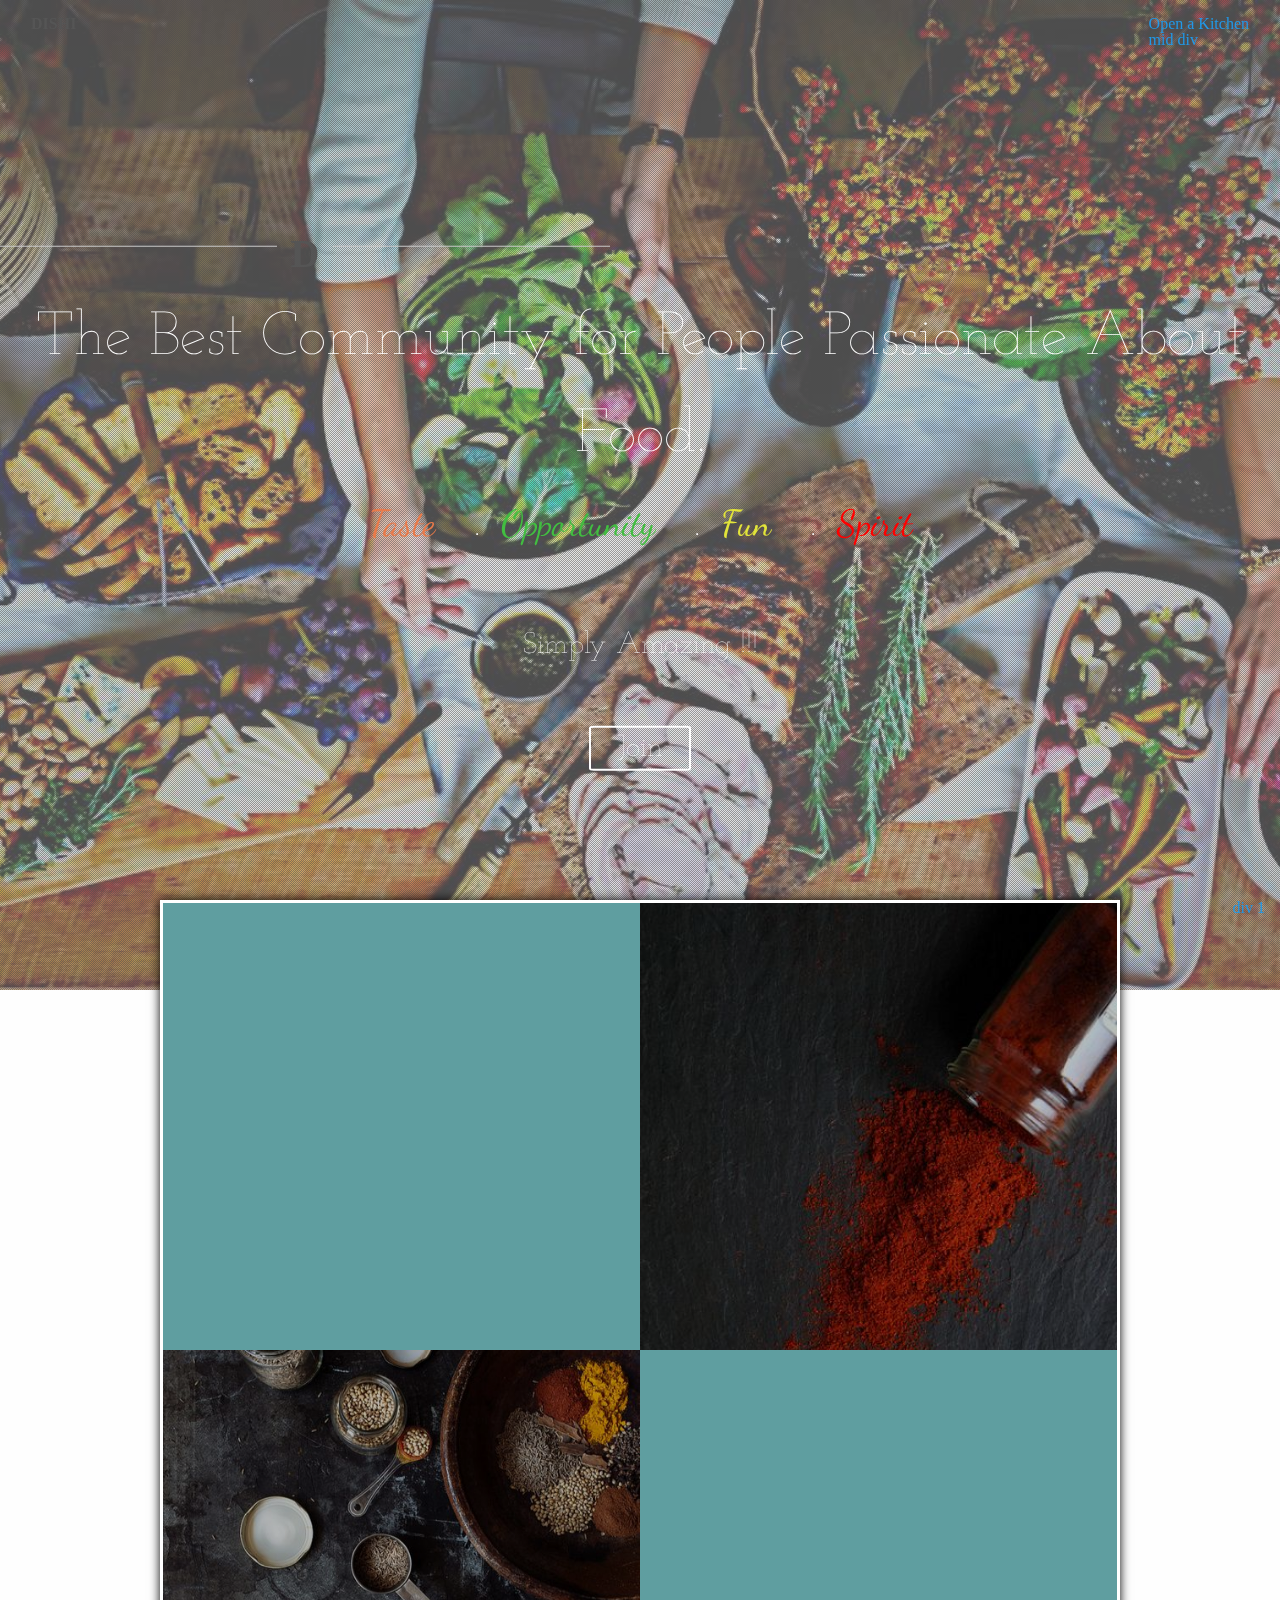
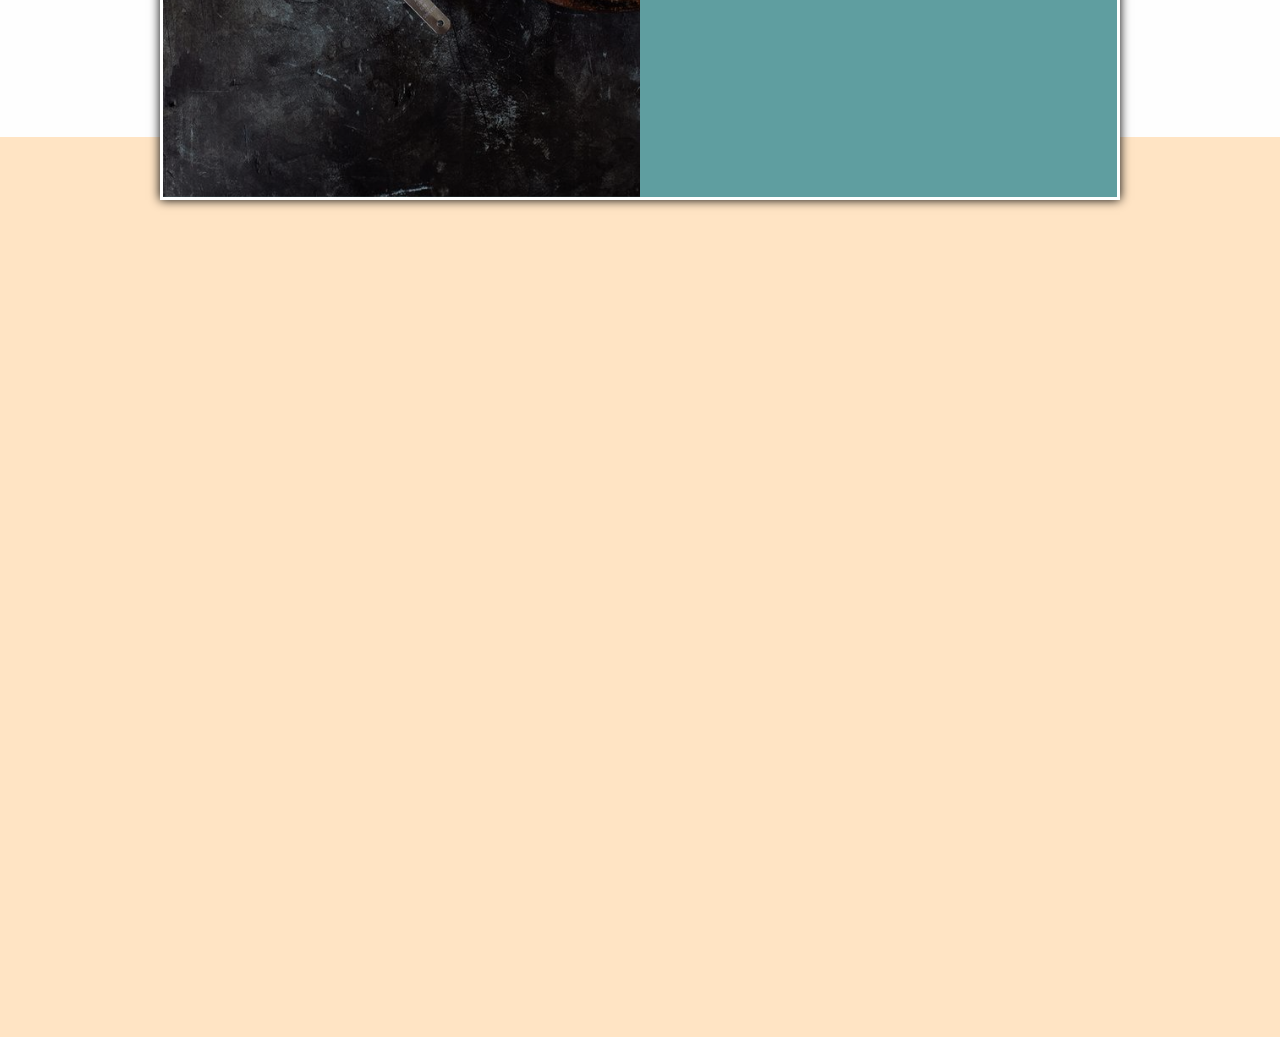
==== index.html @ 50208687 "divs sectioned properly" ====
<!doctype html>
<html lang=en>
<head>
    <meta name="viewport" content="width=device-width, initial-scale=1"/>
    <title>DISHI::Landing Page</title>

    <!-- Stylesheets -->
    <link rel="stylesheet" href="foundation/css/foundation.min.css">
    <link rel="stylesheet" href="slider/vegas.min.css">
    <link rel="stylesheet" href="css/custom_styles.css">
    <link rel="stylesheet" href="css/app-div1.css">
    <link rel="stylesheet" href="css/app-div2.css">
    <link href='https://fonts.googleapis.com/css?family=Dancing+Script' rel='stylesheet' type='text/css'>
    <link href='https://fonts.googleapis.com/css?family=Source+Sans+Pro:400,300,200italic' rel='stylesheet' type='text/css'>    <!--Scripts -->
    <link href='https://fonts.googleapis.com/css?family=Josefin+Slab:100italic' rel='stylesheet' type='text/css'>
    <script src="js/wow.js"></script>


</head>

<!------------------------------------------------------------------------>
<body>
<div id="whole">

    <!----------------------------------------------->
    <!---Div One ---->
    <section id="div1">
        <div class="expanded row column over">
        
        <header>
            <div class="bar">
                <div class="bar-left">
                    <strong>DISHI</strong>
                </div>
                <div class="bar-right">
                    <a class="open-kitchen-btn">Open a Kitchen</a>
                    <br>
                    <a class="open-kitchen-btn" href="#mid-div">mid div</a>
                </div>
            </div>    
        </header>
        <!--<div class="banner">-->
            <div class="center-c content">
                <div class="row fork">
                    <div class="small-5 column"> <hr class="fork-left" style="width: 117%;"></div>
                    <div class="small-2 column"> <!-- <img src="assets/dishi%2520icons/bell-covering-hot-dish.png"/>-->
                        
                    <h2>D</h2>
                    </div>
                    <div class="small-5 column"><hr class="fork-right" style="width: 117%;"></div>
                   
                  
                    
                </div>  
                
                
                <p>The Best Community for People Passionate About Food.</p>
               
                
                <span class="sp orange">Taste</span> <p class="fullstop">.</p><span class="sp green">Opportunity</span>
                <p class="fullstop">.</p><span class="sp yellow">Fun</span> <p class="fullstop">.</p><span class="sp red">Spirit</span><br>
                <br>
                <p class="amaze"> Simply Amazing !!!</p>
                <div class="btn">
                    <a class="join-btn" href="#">Join</a>
                </div>
            </div>
            
      <!--  </div>-->


        </div>
    </section>
    <!----------------------------------------------->
    <!---Div Two ---->
    <section id="div2">
        <!-- outside whole width row -->
        <div class="expanded row column">
            
            <div class="bar-right">
                <a class="open-kitchen-btn" href="#div1">div 1</a>
            </div>
            
            <!-- middle div -->
            <div id="mid-div" class="small-12 small-centered columns center-c">

                <!-- left row -->                                        
                <div id="left-div" class="small-6 columns">
                    <div id="div2-top-left" class="row top">
                    </div>
                    <div id="div2-bottom-left" class="row bottom">
                    </div>
                </div>

                <!-- right row -->                                        
                <div id="right-div" class="small-6 columns">
                    <div id="div2-top-right" class="row top">
                    </div>
                    <div id="div2-bottom-right" class="row bottom">
                    </div>
                </div>  
            </div>

        </div>




    </section>

<!----------------------------------------------->
    <!---Div Three ---->
    <section id="div3">
        <div class="expanded row column">
        </div>
    </section>


</div> <!--whole end--->
<!------------------------------------------------------------>
    <!--Scripts-->
    <script src="foundation/js/vendor/jquery.min.js"></script>
    <script src="foundation/js/vendor/what-input.min.js"></script>
    <script src="foundation/js/foundation.min.js"></script>
    <script src="foundation/js/app.js"></script>
    
    <!--Vegas-->
    <script src="https://code.jquery.com/jquery-2.1.4.min.js"></script>
    <script src="slider/vegas.min.js"></script>

    <script>
    $("#div1").vegas({
        overlay: true,
        transition: 'fade',
        transitionDuration: 4000,
        delay: 1000,
//        animation: 'random',
//        animationDuration: 20000,
        slides: [
            { src: "/assets/dishi-images/land-image.jpg" },
        ],
        overlay: '/slider/overlays/06.png'
    });
    </script>
    
    <!-- div 2 - left-->
    <script>
    $("#div2-bottom-left").vegas({
        overlay: true,
        transition: 'fade',
        slides: [
            { src: "/assets/dishi-images/spice2.jpg" },
        ],
        overlay: '/slider/overlays/06.png'
    });
    </script>
    
    <!-- div 2 - right-->
    <script>
    $("#div2-top-right").vegas({
        overlay: true,
        transition: 'fade',
        slides: [
            { src: "/assets/dishi-images/spice3.jpg" },
        ],
        overlay: '/slider/overlays/06.png'
    });
    </script>
    
    
    
</body>
</html>
---- slider/vegas.min.css ----
.vegas-overlay,.vegas-slide,.vegas-slide-inner,.vegas-timer,.vegas-wrapper{position:absolute;top:0;left:0;bottom:0;right:0;overflow:hidden;border:none;padding:0;margin:0}.vegas-overlay{opacity:.5;background:url(overlays/02.png) center center}.vegas-timer{top:auto;bottom:0;height:2px}.vegas-timer-progress{width:0;height:100%;background:#fff;-webkit-transition:width ease-out;transition:width ease-out}.vegas-timer-running .vegas-timer-progress{width:100%}.vegas-slide,.vegas-slide-inner{margin:0;padding:0;background:center center no-repeat;-webkit-transform:translateZ(0);transform:translateZ(0)}body .vegas-container{overflow:hidden!important;position:relative}.vegas-video{min-width:100%;min-height:100%;width:auto;height:auto}body.vegas-container{overflow:auto;position:static;z-index:-2}body.vegas-container>.vegas-overlay,body.vegas-container>.vegas-slide,body.vegas-container>.vegas-timer{position:fixed;z-index:-1}:root body.vegas-container>.vegas-overlay,:root body.vegas-container>.vegas-slide,_::full-page-media,_:future{bottom:-76px}.vegas-transition-fade,.vegas-transition-fade2{opacity:0}.vegas-transition-fade-in,.vegas-transition-fade2-in{opacity:1}.vegas-transition-fade2-out{opacity:0}.vegas-transition-blur,.vegas-transition-blur2{opacity:0;-webkit-filter:blur(32px);filter:blur(32px)}.vegas-transition-blur-in,.vegas-transition-blur2-in{opacity:1;-webkit-filter:blur(0px);filter:blur(0px)}.vegas-transition-blur2-out{opacity:0}.vegas-transition-flash,.vegas-transition-flash2{opacity:0;-webkit-filter:brightness(25);filter:brightness(25)}.vegas-transition-flash-in,.vegas-transition-flash2-in{opacity:1;-webkit-filter:brightness(1);filter:brightness(1)}.vegas-transition-flash2-out{opacity:0;-webkit-filter:brightness(25);filter:brightness(25)}.vegas-transition-negative,.vegas-transition-negative2{opacity:0;-webkit-filter:invert(100%);filter:invert(100%)}.vegas-transition-negative-in,.vegas-transition-negative2-in{opacity:1;-webkit-filter:invert(0);filter:invert(0)}.vegas-transition-negative2-out{opacity:0;-webkit-filter:invert(100%);filter:invert(100%)}.vegas-transition-burn,.vegas-transition-burn2{opacity:0;-webkit-filter:contrast(1000%) saturate(1000%);filter:contrast(1000%) saturate(1000%)}.vegas-transition-burn-in,.vegas-transition-burn2-in{opacity:1;-webkit-filter:contrast(100%) saturate(100%);filter:contrast(100%) saturate(100%)}.vegas-transition-burn2-out{opacity:0;-webkit-filter:contrast(1000%) saturate(1000%);filter:contrast(1000%) saturate(1000%)}.vegas-transition-slideLeft,.vegas-transition-slideLeft2{-webkit-transform:translateX(100%);-ms-transform:translateX(100%);transform:translateX(100%)}.vegas-transition-slideLeft-in,.vegas-transition-slideLeft2-in{-webkit-transform:translateX(0%);-ms-transform:translateX(0%);transform:translateX(0%)}.vegas-transition-slideLeft2-out,.vegas-transition-slideRight,.vegas-transition-slideRight2{-webkit-transform:translateX(-100%);-ms-transform:translateX(-100%);transform:translateX(-100%)}.vegas-transition-slideRight-in,.vegas-transition-slideRight2-in{-webkit-transform:translateX(0%);-ms-transform:translateX(0%);transform:translateX(0%)}.vegas-transition-slideRight2-out{-webkit-transform:translateX(100%);-ms-transform:translateX(100%);transform:translateX(100%)}.vegas-transition-slideUp,.vegas-transition-slideUp2{-webkit-transform:translateY(100%);-ms-transform:translateY(100%);transform:translateY(100%)}.vegas-transition-slideUp-in,.vegas-transition-slideUp2-in{-webkit-transform:translateY(0%);-ms-transform:translateY(0%);transform:translateY(0%)}.vegas-transition-slideDown,.vegas-transition-slideDown2,.vegas-transition-slideUp2-out{-webkit-transform:translateY(-100%);-ms-transform:translateY(-100%);transform:translateY(-100%)}.vegas-transition-slideDown-in,.vegas-transition-slideDown2-in{-webkit-transform:translateY(0%);-ms-transform:translateY(0%);transform:translateY(0%)}.vegas-transition-slideDown2-out{-webkit-transform:translateY(100%);-ms-transform:translateY(100%);transform:translateY(100%)}.vegas-transition-zoomIn,.vegas-transition-zoomIn2{-webkit-transform:scale(0);-ms-transform:scale(0);transform:scale(0);opacity:0}.vegas-transition-zoomIn-in,.vegas-transition-zoomIn2-in{-webkit-transform:scale(1);-ms-transform:scale(1);transform:scale(1);opacity:1}.vegas-transition-zoomIn2-out,.vegas-transition-zoomOut,.vegas-transition-zoomOut2{-webkit-transform:scale(2);-ms-transform:scale(2);transform:scale(2);opacity:0}.vegas-transition-zoomOut-in,.vegas-transition-zoomOut2-in{-webkit-transform:scale(1);-ms-transform:scale(1);transform:scale(1);opacity:1}.vegas-transition-zoomOut2-out{-webkit-transform:scale(0);-ms-transform:scale(0);transform:scale(0);opacity:0}.vegas-transition-swirlLeft,.vegas-transition-swirlLeft2{-webkit-transform:scale(2) rotate(35deg);-ms-transform:scale(2) rotate(35deg);transform:scale(2) rotate(35deg);opacity:0}.vegas-transition-swirlLeft-in,.vegas-transition-swirlLeft2-in{-webkit-transform:scale(1) rotate(0deg);-ms-transform:scale(1) rotate(0deg);transform:scale(1) rotate(0deg);opacity:1}.vegas-transition-swirlLeft2-out,.vegas-transition-swirlRight,.vegas-transition-swirlRight2{-webkit-transform:scale(2) rotate(-35deg);-ms-transform:scale(2) rotate(-35deg);transform:scale(2) rotate(-35deg);opacity:0}.vegas-transition-swirlRight-in,.vegas-transition-swirlRight2-in{-webkit-transform:scale(1) rotate(0deg);-ms-transform:scale(1) rotate(0deg);transform:scale(1) rotate(0deg);opacity:1}.vegas-transition-swirlRight2-out{-webkit-transform:scale(2) rotate(35deg);-ms-transform:scale(2) rotate(35deg);transform:scale(2) rotate(35deg);opacity:0}.vegas-animation-kenburns{-webkit-animation:kenburns ease-out;animation:kenburns ease-out}@-webkit-keyframes kenburns{0%{-webkit-transform:scale(1.5);transform:scale(1.5)}100%{-webkit-transform:scale(1);transform:scale(1)}}@keyframes kenburns{0%{-webkit-transform:scale(1.5);transform:scale(1.5)}100%{-webkit-transform:scale(1);transform:scale(1)}}.vegas-animation-kenburnsUp{-webkit-animation:kenburnsUp ease-out;animation:kenburnsUp ease-out}@-webkit-keyframes kenburnsUp{0%{-webkit-transform:scale(1.5) translate(0,10%);transform:scale(1.5) translate(0,10%)}100%{-webkit-transform:scale(1) translate(0,0);transform:scale(1) translate(0,0)}}@keyframes kenburnsUp{0%{-webkit-transform:scale(1.5) translate(0,10%);transform:scale(1.5) translate(0,10%)}100%{-webkit-transform:scale(1) translate(0,0);transform:scale(1) translate(0,0)}}.vegas-animation-kenburnsDown{-webkit-animation:kenburnsDown ease-out;animation:kenburnsDown ease-out}@-webkit-keyframes kenburnsDown{0%{-webkit-transform:scale(1.5) translate(0,-10%);transform:scale(1.5) translate(0,-10%)}100%{-webkit-transform:scale(1) translate(0,0);transform:scale(1) translate(0,0)}}@keyframes kenburnsDown{0%{-webkit-transform:scale(1.5) translate(0,-10%);transform:scale(1.5) translate(0,-10%)}100%{-webkit-transform:scale(1) translate(0,0);transform:scale(1) translate(0,0)}}.vegas-animation-kenburnsLeft{-webkit-animation:kenburnsLeft ease-out;animation:kenburnsLeft ease-out}@-webkit-keyframes kenburnsLeft{0%{-webkit-transform:scale(1.5) translate(10%,0);transform:scale(1.5) translate(10%,0)}100%{-webkit-transform:scale(1) translate(0,0);transform:scale(1) translate(0,0)}}@keyframes kenburnsLeft{0%{-webkit-transform:scale(1.5) translate(10%,0);transform:scale(1.5) translate(10%,0)}100%{-webkit-transform:scale(1) translate(0,0);transform:scale(1) translate(0,0)}}.vegas-animation-kenburnsRight{-webkit-animation:kenburnsRight ease-out;animation:kenburnsRight ease-out}@-webkit-keyframes kenburnsRight{0%{-webkit-transform:scale(1.5) translate(-10%,0);transform:scale(1.5) translate(-10%,0)}100%{-webkit-transform:scale(1) translate(0,0);transform:scale(1) translate(0,0)}}@keyframes kenburnsRight{0%{-webkit-transform:scale(1.5) translate(-10%,0);transform:scale(1.5) translate(-10%,0)}100%{-webkit-transform:scale(1) translate(0,0);transform:scale(1) translate(0,0)}}.vegas-animation-kenburnsUpLeft{-webkit-animation:kenburnsUpLeft ease-out;animation:kenburnsUpLeft ease-out}@-webkit-keyframes kenburnsUpLeft{0%{-webkit-transform:scale(1.5) translate(10%,10%);transform:scale(1.5) translate(10%,10%)}100%{-webkit-transform:scale(1) translate(0,0);transform:scale(1) translate(0,0)}}@keyframes kenburnsUpLeft{0%{-webkit-transform:scale(1.5) translate(10%,10%);transform:scale(1.5) translate(10%,10%)}100%{-webkit-transform:scale(1) translate(0,0);transform:scale(1) translate(0,0)}}.vegas-animation-kenburnsUpRight{-webkit-animation:kenburnsUpRight ease-out;animation:kenburnsUpRight ease-out}@-webkit-keyframes kenburnsUpRight{0%{-webkit-transform:scale(1.5) translate(-10%,10%);transform:scale(1.5) translate(-10%,10%)}100%{-webkit-transform:scale(1) translate(0,0);transform:scale(1) translate(0,0)}}@keyframes kenburnsUpRight{0%{-webkit-transform:scale(1.5) translate(-10%,10%);transform:scale(1.5) translate(-10%,10%)}100%{-webkit-transform:scale(1) translate(0,0);transform:scale(1) translate(0,0)}}.vegas-animation-kenburnsDownLeft{-webkit-animation:kenburnsDownLeft ease-out;animation:kenburnsDownLeft ease-out}@-webkit-keyframes kenburnsDownLeft{0%{-webkit-transform:scale(1.5) translate(10%,-10%);transform:scale(1.5) translate(10%,-10%)}100%{-webkit-transform:scale(1) translate(0,0);transform:scale(1) translate(0,0)}}@keyframes kenburnsDownLeft{0%{-webkit-transform:scale(1.5) translate(10%,-10%);transform:scale(1.5) translate(10%,-10%)}100%{-webkit-transform:scale(1) translate(0,0);transform:scale(1) translate(0,0)}}.vegas-animation-kenburnsDownRight{-webkit-animation:kenburnsDownRight ease-out;animation:kenburnsDownRight ease-out}@-webkit-keyframes kenburnsDownRight{0%{-webkit-transform:scale(1.5) translate(-10%,-10%);transform:scale(1.5) translate(-10%,-10%)}100%{-webkit-transform:scale(1) translate(0,0);transform:scale(1) translate(0,0)}}@keyframes kenburnsDownRight{0%{-webkit-transform:scale(1.5) translate(-10%,-10%);transform:scale(1.5) translate(-10%,-10%)}100%{-webkit-transform:scale(1) translate(0,0);transform:scale(1) translate(0,0)}}
---- css/custom_styles.css ----
/*=========================================================================== */
        /*---------- General Styles -------------*/
/*=========================================================================== */
html,
body,
div,
h1,
p,
a,
video {
  margin: 0;
  padding: 0;
}

html, body {
    width: 100%;
    height: 100%;
    min-width: 100%;
    min-height: 100%;
    margin: 0;
    padding: 0;
    border: 0;
    line-height: 1;
    margin: 0;

    font-family: Raleway-Regular;
/*     background: url(../img/bg.svg) #000 no-repeat center center fixed;*/
    -webkit-background-size: cover;
    color: #555;
    background-size: cover;

}

h1, h2, h3, h4, h5 {
/*    color: #636;*/
    font-family: Chardons;
    font-weight: bold;
}

a {}

.container {
    height: 100%;
}
/**--------- Aligning Divs ---------**/
.center-h {
    left: 50%;
    transform: translate(-50%, 0%);
     position: absolute;
}

.center-v {
    top: 50%;
    transform: translate(0%, -50%);
     position: absolute;
}

.center-c {
    top: 50%;
    left: 50%;
    transform: translate(-50%, -50%);
    position: absolute;
}

.center-page {
    width: 100%;
    margin: 0 auto;
}

/*----- Colors with opacity ----*/

.red-overlay {background-color:rgba(255,0,0,0.3);}
.green-overlay {background-color:rgba(0,255,0,0.3);}
.blue-overlay {background-color:rgba(0,0,255,0.3);}
.grey-overlay {background-color:rgba(192,192,192,0.6);}
.yellow-overlay {background-color:rgba(255,255,0,0.3);}
.cerise-overlay {background-color:rgba(255,0,255,0.3);}
.white-overlay {background-color:rgba(255,255,255, 0.9);}
.black-overlay {background-color: rgba(0, 0, 0, 0.9);}

/*Overlay transition */

/*
@keyframes overlay-change {
    0% {background-color:rgba(192,192,192,0.6);}
    25% {background-color:rgba(255,0,0,0.3);}
    75% {background-color:rgba(0,255,0,0.3);}
    100% {background-color:rgba(255,255,0,0.3);}

}

@-webkit-keyframes overlay-change {
    0% {-webkit-background-color:rgba(192,192,192,0.6);}
    25% {-webkit-background-color:rgba(255,0,0,0.3);}
    75% {-webkit-background-color:rgba(0,255,0,0.3);}
    100% {-webkit-background-color:rgba(255,255,0,0.3);}
}
*/

/*-----------------------------------------*/
/*Background colors*/
.orange {color: #E87A4A;}
.orange-bg {background-color: #E87A4A;}
.yellow {color: #e2e43a;}
.yellow-bg {background-color: #e2e43a;}
.pink {color: #F0414C;}
.pink-bg-bg {background-color: #F0414C;}
.purple {color: #4F4FE0;}
.purple-bg {background-color: #4F4FE0;}
.teal {color: darkturquoise;}
.teal-bg {background-color: darkturquoise;}

/*-----------------------------------------*/
/* Borders */
.round-shadow {
/*    border: 3px solid #fff;*/
    border-radius: 5px;
    box-shadow: 0 0 10px #000;
    padding: 20px 40px;
    text-align: center;
    text-decoration: none;
    text-shadow: 0 0 2px #000;
}

.box-shadow {
/*    border: 3px solid #fff;*/
    box-shadow: 0 0 10px #000;
    padding: 20px 40px;
    text-align: center;
    text-decoration: none;
    text-shadow: 0 0 2px #000;
}

.round-plain{
    border-radius: 5px;
    box-shadow: 0 0 1px #000;
    padding: 20px 20px;
    margin: 5px;
    text-decoration: none;
}

.box-plain{
    border-radius: 5px;
    box-shadow: 0 0 1px #000;
    padding: 20px 20px;
    text-decoration: none;
}

/*-----------------------------------------*/
/*Foundation Icon sizes*/

.size-12 { font-size: 12px; }
.size-14 { font-size: 14px; }
.size-16 { font-size: 16px; }
.size-18 { font-size: 18px; }
.size-21 { font-size: 21px; }
.size-24 { font-size: 24px; }
.size-36 { font-size: 36px; }
.size-48 { font-size: 48px; }
.size-60 { font-size: 60px; }
.size-72 { font-size: 72px; }

/*-----------------------------------------*/
/*Foundation media queries*/

/* Small only */
@media screen and (max-width: 39.9375em) {}

/* Medium and up */
@media screen and (min-width: 40em) {}

/* Medium only */
@media screen and (min-width: 40em) and (max-width: 63.9375em) {}

/* Large and up */
@media screen and (min-width: 64em) {}

/* Large only */
@media screen and (min-width: 64em) and (max-width: 74.9375em) {}
---- css/app-div1.css ----
/*******   General styling    ******/

section{
 
    position: relative;
}

/*******   header   *******/
header{
    height: 50px;
    
}
.bar::before, .bar::after {
    content: ' ';
    display: table;
}
.bar::after{
    clear: both;
}
.bar-left {
	float: left;
}
.bar-right {
	float: right;
}
.bar{
    padding: 1rem;
    display: block;
    height: inherit;
}
/********    First div  ******/
.green {color: #42bd41;}
.red{color: red;}

#div1 {
/*
    background:linear-gradient(
    rgba(0,0,0,0.7),rgba(0,0,0,0.6)), url(/assets/dishi-images/land-image.jpg);
*/
    background-size: cover;
    position: relative;
	height: 100vh;
}

.over {
    width: 100% !important;
    height: 100%;
    background-color:rgba(192,192,192,0.4);
}
.content {
   /* background: linear-gradient(rgba(0,0,0,0.5),rgba(0,0,0,0.5));*/
    width: 100%;
    font-size: 3.8em;
	text-align: center;
   font-family: 'Josefin Slab', serif;
    font-weight: 100;
    
}
.content>p{
    color: #fff;
}
.sp {
   font-family: 'Dancing Script', cursive;
    padding: 0 20px;
	font-size: .6em;
    font-weight: lighter;
}
.amaze{
    font-size: 30px;
}
.fork {
	width:50%; 
}
.fork-left {
	float: left;
}
.fork-right {
	float: right;
}
.fullstop{
    display: inline-block;
    font-size: 3rem;
    color: white;
}
.btn {
    font-size: .5em;
	margin-top: 5%;
}
.btn >a{
    /*#E87A4A*/
    color:#fff;
    border: 2.5px solid #fff;
    padding: .4% 2%;
    background-color: transparent;
    border-radius: 5%;
    transition: all .2s ease;
    width: 100px;
	height: 100px;
    
}
.btn>a:hover{
    border: .5px solid #fff; 
    background-color: #E87A4A;
    border-radius: 100%;
}
---- css/app-div2.css ----
/*The divs*/
#div1, #div2, #div3 {
    position: absolute;
    width: 100%;
}

#div1 {
    top: 0%;
    height: 110%;
}

#div2 {
    top: 100%;    
    height: 100vh;
}

#div3 {
    top: 193%;
    height: 100vh;
    background-color:bisque;  
}

#mid-div {
    width: 75%;
    height: 100%;
    margin: 0 auto;
    padding: 0;
    background-color: cadetblue;     
    
    border: 3px solid #fff;
    box-shadow: 0 0 10px #000;    
    text-align: center;
    z-index: 1
}
/* Small only */
@media screen and (max-width: 39.9375em) {
    #mid-div {
        width: 100%;
    }
}

/* Medium only */
@media screen and (min-width: 40em) and (max-width: 63.9375em) {
    #mid-div {
        width: 100%;
    }
}


#left-div, #right-div {
    height: 100%;
}

#div2-top-left, #div2-bottom-left, #div2-top-right, #div2-bottom-right {
    height: 50%;
}
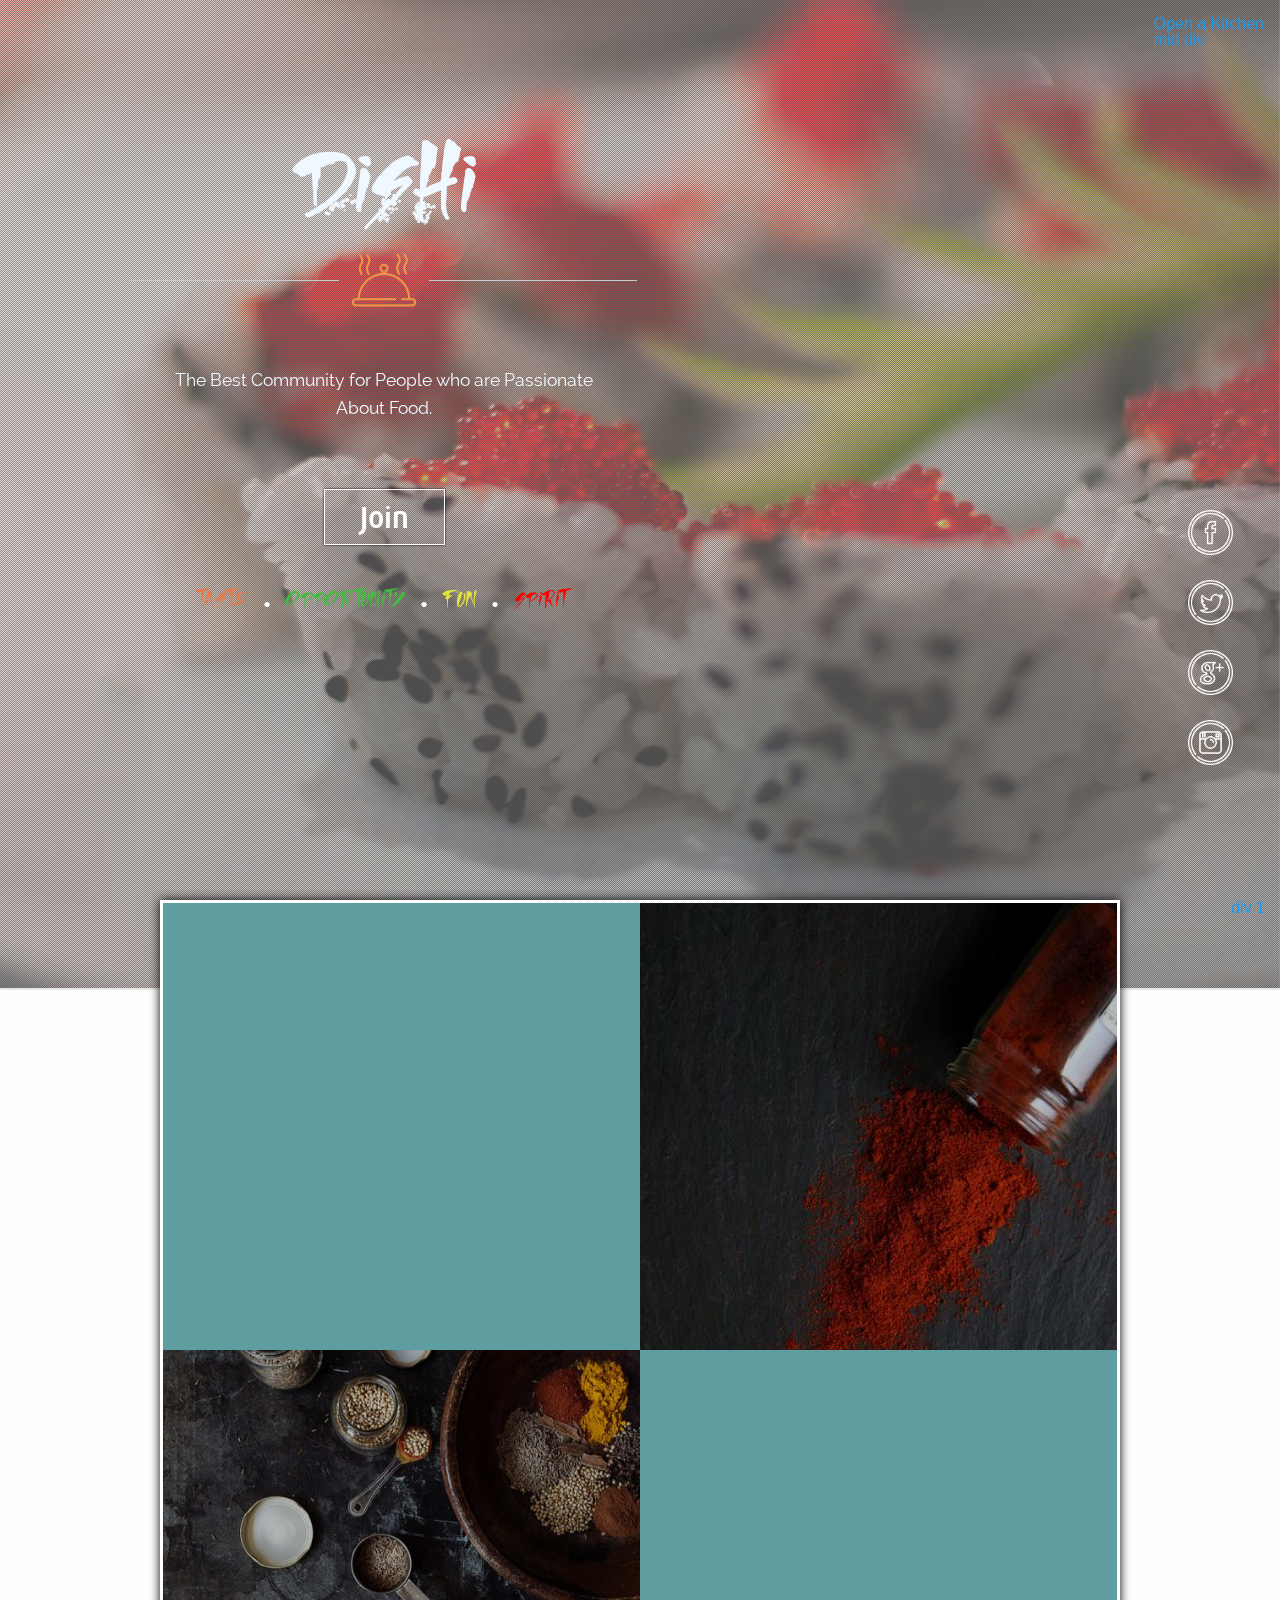
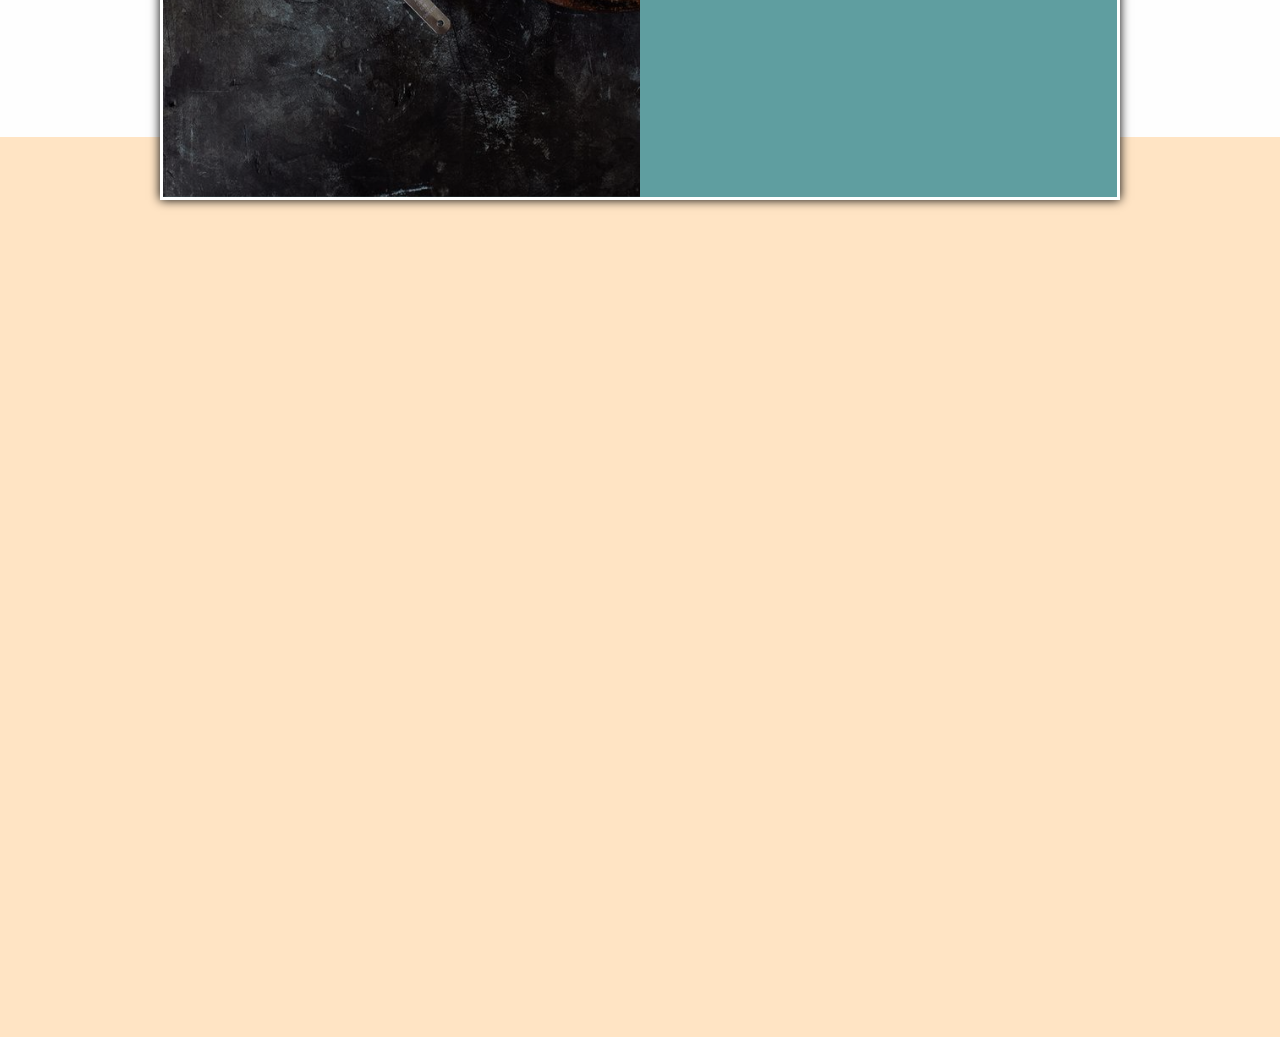
==== commit 2c7a2869: "Div one re-styled" ====
--- a/index.html
+++ b/index.html
@@ -5,11 +5,14 @@
     <title>DISHI::Landing Page</title>
 
     <!-- Stylesheets -->
+    <link rel="stylesheet" href="font/fonts.css">
     <link rel="stylesheet" href="foundation/css/foundation.min.css">
     <link rel="stylesheet" href="slider/vegas.min.css">
     <link rel="stylesheet" href="css/custom_styles.css">
     <link rel="stylesheet" href="css/app-div1.css">
     <link rel="stylesheet" href="css/app-div2.css">
+
+
     <link href='https://fonts.googleapis.com/css?family=Dancing+Script' rel='stylesheet' type='text/css'>
     <link href='https://fonts.googleapis.com/css?family=Source+Sans+Pro:400,300,200italic' rel='stylesheet' type='text/css'>    <!--Scripts -->
     <link href='https://fonts.googleapis.com/css?family=Josefin+Slab:100italic' rel='stylesheet' type='text/css'>
@@ -27,47 +30,153 @@
     <section id="div1">
         <div class="expanded row column over">
         
-        <header>
-            <div class="bar">
-                <div class="bar-left">
-                    <strong>DISHI</strong>
-                </div>
-                <div class="bar-right">
-                    <a class="open-kitchen-btn">Open a Kitchen</a>
+            <header>
+                <div class="bar">
+                    <div class="bar-left ">
+<!--                        <strong>DISHI</strong>-->
+                    </div>
+                    <div class="bar-right">
+                        <a class="open-kitchen-btn">Open a Kitchen</a>
+                        <br>
+                        <a class="open-kitchen-btn" href="#mid-div">mid div</a>
+                    </div>
+                </div>
+            </header>
+
+
+            <!--<div class="banner">-->
+
+            <!-- the content -->
+            <div id="div1-content">
+
+                <!-- content -->
+                <div id="col1" class="small-12 medium-6 large-6 columns">
+
+                    <div class="content">
+
+                        <div class="dishi-logo-text">
+                            <h2>DISHI</h2>
+                        </div>
+
+                        <div class="row fork">
+                            <div class="small-5 column fork-left">
+                                <hr>
+                            </div>
+
+                            <div class="small-2 column dishi-logo-icon">
+                                <img src="assets/dishi-icons/bell-covering-hot-dish.png"/>
+                            </div>
+
+                            <div class="small-5 column fork-right">
+                                <hr>
+                            </div>
+                        </div>
+
+                        <div class="slogan">
+                            <p>The Best Community for People who are <span>Passionate</span> About
+                            <span>Food</span>.
+                            </p>
+<!--                            <p class="amaze"> Simply Amazing !!!</p>-->
+                        </div>
+
+                        <!-- button -->
+                        <div class="btn">
+                            <a class="join-btn" href="#">Join</a>
+                        </div>
+
+                        <!-- colourful bottom -->
+                        <div class="colourful">
+                            <span class="sp orange">TASTE</span>
+                            <p class="fullstop">.</p>
+                            <span class="sp green">OPPORTUNITY</span>
+                            <p class="fullstop">.</p>
+                            <span class="sp yellow">FUN</span>
+                            <p class="fullstop">.</p>
+                            <span class="sp red">SPIRIT</span>
+                        </div>
+
+                    </div>
+
+                </div>
+
+
+                <div id="col2" class="small-12 medium-4 large-5 columns"></div>
+
+                <!---- social media icons --->
+                <div id="col3" class="small-12 medium-2 large-1 columns">
+                    
+                    <div class="social-icons">
+                        <!-- FB icon-->
+                        <a href="#">
+                            <div>
+                                <img src="assets/dishi-icons/fb-64.png">
+                            </div>
+                        </a>
+
+                        <!-- twitter icon-->
+                        <a href="#">
+                            <div>
+                                <img src="assets/dishi-icons/twitter-64.png">
+                            </div>
+                        </a>
+
+                        <!-- g+ icon-->
+                        <a href="#">
+                            <div>
+                                <img src="assets/dishi-icons/g-plus-64.png">
+                           </div>
+                        </a>
+
+                        <!-- instagram icon-->
+                        <a href="#">
+                            <div>
+                                <img src="assets/dishi-icons/instagram-64.png">
+                            </div>
+                        </a>
+
+                    </div> <!--social-icons end-->
+                </div> <!--col 3 end-->
+
+                
+
+                
+
+<!--
+                <div class="center-c content">
+                    <div class="row fork">
+                        <div class="small-5 column"> <hr class="fork-left" style="width: 117%;"></div>
+                        <div class="small-2 column">  <img src="assets/dishi%2520icons/bell-covering-hot-dish.png"/>
+
+                        <h2>D</h2>
+                        </div>
+                        <div class="small-5 column"><hr class="fork-right" style="width: 117%;"></div>
+
+
+
+                    </div>
+
+
+                    <p>The Best Community for People Passionate About Food.</p>
+
+
+                    <span class="sp orange">Taste</span>
+                    <p class="fullstop">.</p>
+                    <span class="sp green">Opportunity</span>
+                    <p class="fullstop">.</p>
+                    <span class="sp yellow">Fun</span>
+                    <p class="fullstop">.</p>
+                    <span class="sp red">Spirit</span>
                     <br>
-                    <a class="open-kitchen-btn" href="#mid-div">mid div</a>
-                </div>
-            </div>    
-        </header>
-        <!--<div class="banner">-->
-            <div class="center-c content">
-                <div class="row fork">
-                    <div class="small-5 column"> <hr class="fork-left" style="width: 117%;"></div>
-                    <div class="small-2 column"> <!-- <img src="assets/dishi%2520icons/bell-covering-hot-dish.png"/>-->
-                        
-                    <h2>D</h2>
-                    </div>
-                    <div class="small-5 column"><hr class="fork-right" style="width: 117%;"></div>
-                   
-                  
-                    
-                </div>  
-                
-                
-                <p>The Best Community for People Passionate About Food.</p>
-               
-                
-                <span class="sp orange">Taste</span> <p class="fullstop">.</p><span class="sp green">Opportunity</span>
-                <p class="fullstop">.</p><span class="sp yellow">Fun</span> <p class="fullstop">.</p><span class="sp red">Spirit</span><br>
-                <br>
-                <p class="amaze"> Simply Amazing !!!</p>
-                <div class="btn">
-                    <a class="join-btn" href="#">Join</a>
-                </div>
-            </div>
+                    <br>
+                    <p class="amaze"> Simply Amazing !!!</p>
+                    <div class="btn">
+                        <a class="join-btn" href="#">Join</a>
+                    </div>
+                </div>
+-->
             
       <!--  </div>-->
-
+            </div>
 
         </div>
     </section>
@@ -133,11 +242,16 @@
         overlay: true,
         transition: 'fade',
         transitionDuration: 4000,
-        delay: 1000,
+        delay: 5000,
 //        animation: 'random',
 //        animationDuration: 20000,
         slides: [
-            { src: "/assets/dishi-images/land-image.jpg" },
+            { src: "/assets/dishi-images/land-banner13.jpg" },
+            { src: "/assets/dishi-images/land-banner15.jpg" },
+            { src: "/assets/dishi-images/land-banner4.jpg" },
+            { src: "/assets/dishi-images/land-banner14.jpg" },
+            { src: "/assets/dishi-images/land-banner10.jpg" },
+            { src: "/assets/dishi-images/land-banner6.jpg" },
         ],
         overlay: '/slider/overlays/06.png'
     });
--- a/font/fonts.css
+++ b/font/fonts.css
@@ -0,0 +1,76 @@
+
+/*----------------------------------------------------------------*/
+/*-----STYLED-----*/
+@font-face {
+    font-family: SlimJoe;
+    src: url(../font/SlimJoe.otf);
+}
+
+@font-face {
+    font-family: Chardons;
+    src: url(../font/Chardons/Chardons.ttf);
+}
+
+
+@font-face {
+    font-family: Mosk;
+    src: url(../font/Mosk/MoskNormal400.ttf);
+}
+
+@font-face {
+    font-family: DirectDuGauche;
+    src: url(../font/DirectDuGauche/Direct-du-Gauche.ttf);
+}
+
+@font-face {
+    font-family: DitaSweet;
+    src: url(../font/DitaSweet/Dita-Sweet.ttf);
+}
+
+
+/*----------------------------------------------------------------*/
+/*-----Normal-----*/
+
+/*Raleway*/
+@font-face {
+    font-family: Raleway-Regular;
+    src: url(../font/raleway/Raleway-Regular.otf);
+}
+
+@font-face {
+    font-family: Raleway-SemiBold;
+    src: url(../font/raleway/Raleway-SemiBold.otf);
+}
+
+@font-face {
+    font-family: Raleway-SemiBold-Italic;
+    src: url(../font/raleway/Raleway-SemiBold-Italic.otf);
+}
+
+
+@font-face {
+    font-family: Raleway-Bold;
+    src: url(../font/raleway/Raleway-Bold.otf);
+}
+
+@font-face {
+    font-family: Raleway-Regular-Italic;
+    src: url(../font/raleway/Raleway-Regular-Italic.otf);
+}
+
+
+/*DAX*/
+@font-face {
+    font-family: DaxBold;
+    src: url(../font/Dax/DaxBold.ttf);
+}
+
+@font-face {
+    font-family: DaxMedium;
+    src: url(../font/Dax/DaxMedium.ttf);
+}
+
+@font-face {
+    font-family: DaxRegular;
+    src: url(../font/Dax/DaxRegular.ttf);
+}
--- a/css/custom_styles.css
+++ b/css/custom_styles.css
@@ -24,7 +24,6 @@
     line-height: 1;
     margin: 0;
 
-    font-family: Raleway-Regular;
 /*     background: url(../img/bg.svg) #000 no-repeat center center fixed;*/
     -webkit-background-size: cover;
     color: #555;
--- a/css/app-div1.css
+++ b/css/app-div1.css
@@ -1,7 +1,6 @@
 /*******   General styling    ******/
 
 section{
- 
     position: relative;
 }
 
@@ -39,34 +38,39 @@
 */
     background-size: cover;
     position: relative;
-	height: 100vh;
+/*	height: 100vh;*/
+    height: 110%;
+    margin: 0 auto;
+    padding: 0;
 }
 
 .over {
     width: 100% !important;
     height: 100%;
     background-color:rgba(192,192,192,0.4);
+    margin: 0 auto;
+    padding: 0;
 }
 .content {
    /* background: linear-gradient(rgba(0,0,0,0.5),rgba(0,0,0,0.5));*/
-    width: 100%;
-    font-size: 3.8em;
+/*    width: 100%;*/
+    font-size: 3.8rem;
 	text-align: center;
-   font-family: 'Josefin Slab', serif;
-    font-weight: 100;
+/*   font-family: 'Josefin Slab', serif;*/
+/*    font-weight: 100;*/
     
 }
 .content>p{
     color: #fff;
 }
 .sp {
-   font-family: 'Dancing Script', cursive;
+/*   font-family: 'Dancing Script', cursive;*/
     padding: 0 20px;
-	font-size: .6em;
+	font-size: .8rem;
     font-weight: lighter;
 }
 .amaze{
-    font-size: 30px;
+/*    font-size: 30px;*/
 }
 .fork {
 	width:50%; 
@@ -103,3 +107,155 @@
     background-color: #E87A4A;
     border-radius: 100%;
 }
+
+/*-----------------------------------------------------------------*/
+/*Wanjugu's version*/
+
+/*---------------------------*/
+/*Logo*/
+
+.dishi-logo {
+
+}
+
+
+
+/*---------------------------*/
+#div1-content {
+    height: calc(110% - 50px);
+    width: 100% !important;
+    margin: 0 auto;
+
+    font-family: Mosk;
+}
+
+#col1, #col2, #col3 {
+    height: 100%;
+}
+
+/*---------------------------*/
+/*#col1*/
+.content {
+    height: 550px;
+    width: 600px;
+    color: aliceblue;
+
+/*    border: 1px solid #fff;*/
+/*    box-shadow: 0 0 2px #000;*/
+    padding: 20px 40px;
+    text-align: center;
+    text-decoration: none;
+
+    /* centering */
+    top: 40%;
+    left: 30%;
+    transform: translate(-50%, -50%);
+    position: absolute;
+}
+
+/*The logo*/
+
+.dishi-logo-text h2 {
+    font-family: DirectDuGauche;
+    font-size: 4rem;
+    margin: 0 auto;
+}
+
+.fork {
+    width: 100%;
+    display: inline-flex;
+    align-items:center;
+    margin: 0 auto;
+    padding: 0;
+}
+
+.fork div {
+    margin: 0 auto;
+    padding: 0;
+}
+
+.fork-left, .fork-right {
+    text-align: center;
+    width: 40%;
+}
+
+.dishi-logo-icon {
+    width: auto;
+    height: 70px;
+}
+
+.slogan {
+    margin: 50px 50px 80px 50px;
+
+    font-size: 1.1rem;
+    font-family: Raleway-Regular;
+}
+
+.slogan span {
+/*
+    font-family: DitaSweet;
+    font-family: Raleway-Regular-Italic;
+*/
+}
+
+.btn {
+
+}
+.btn >a{
+    /*#E87A4A*/
+    color:#fff;
+    transition: all .2s ease;
+    border: 1px solid #fff;
+    border-radius: 0;
+    background-color: transparent;
+    box-shadow: 0 0 2px #000;
+    padding: 10px 35px;
+    text-align: center;
+    text-decoration: none;
+    margin-bottom: 30px;
+
+    font-family: DaxMedium;
+}
+
+.colourful {
+    margin-top:20px;
+    width: 100%;
+
+}
+.sp {
+    margin: 0 auto;
+    padding: 0;
+    width: auto;
+    font-size: 1rem;
+/*    font-family:Chardons; */
+    font-family: DirectDuGauche;
+
+
+}
+
+
+/*---------------------------*/
+/*#col2*/
+
+
+/*---------------------------*/
+/*#col3*/
+/*Social icons*/
+
+
+
+.social-icons {
+    height: auto;
+    position: absolute;
+    bottom: 200px;
+}
+
+.social-icons div {
+    height: 70px;
+}
+
+
+.social-icons div img {
+    width: 45px;
+}
+
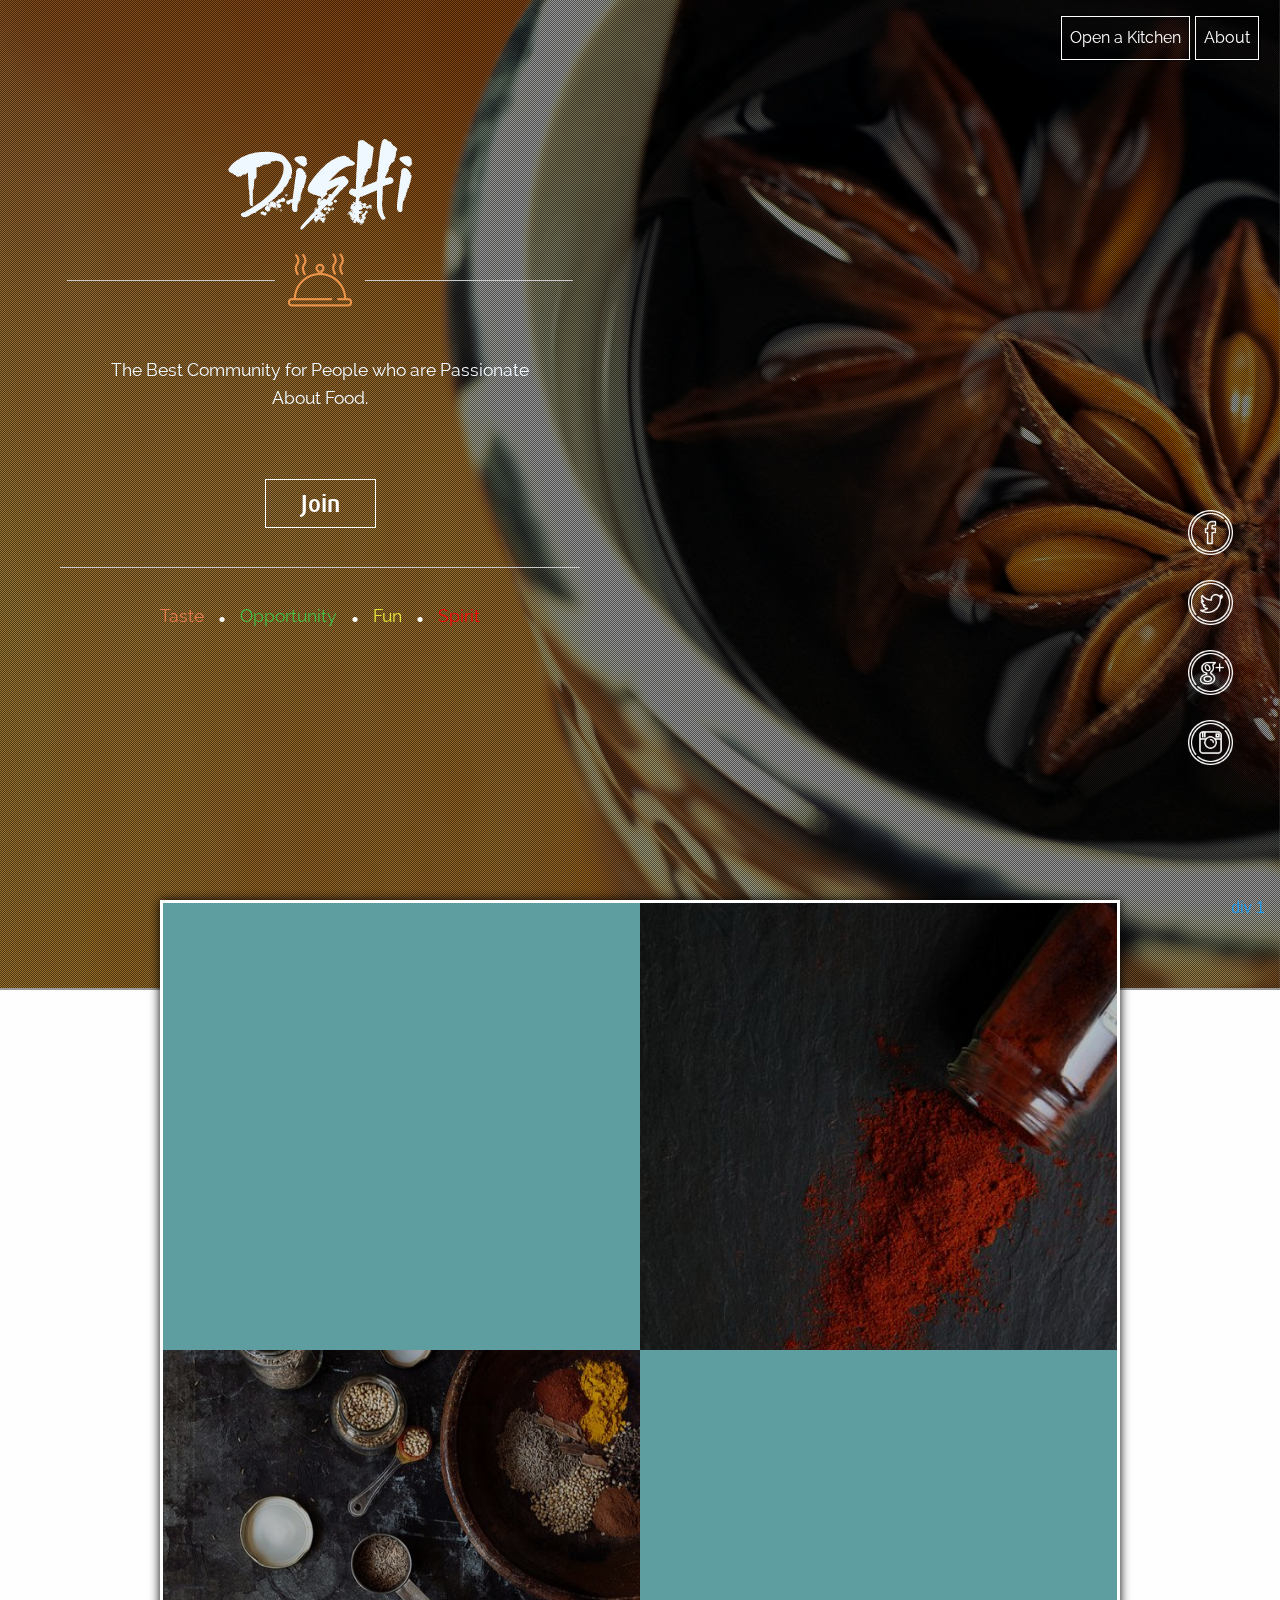
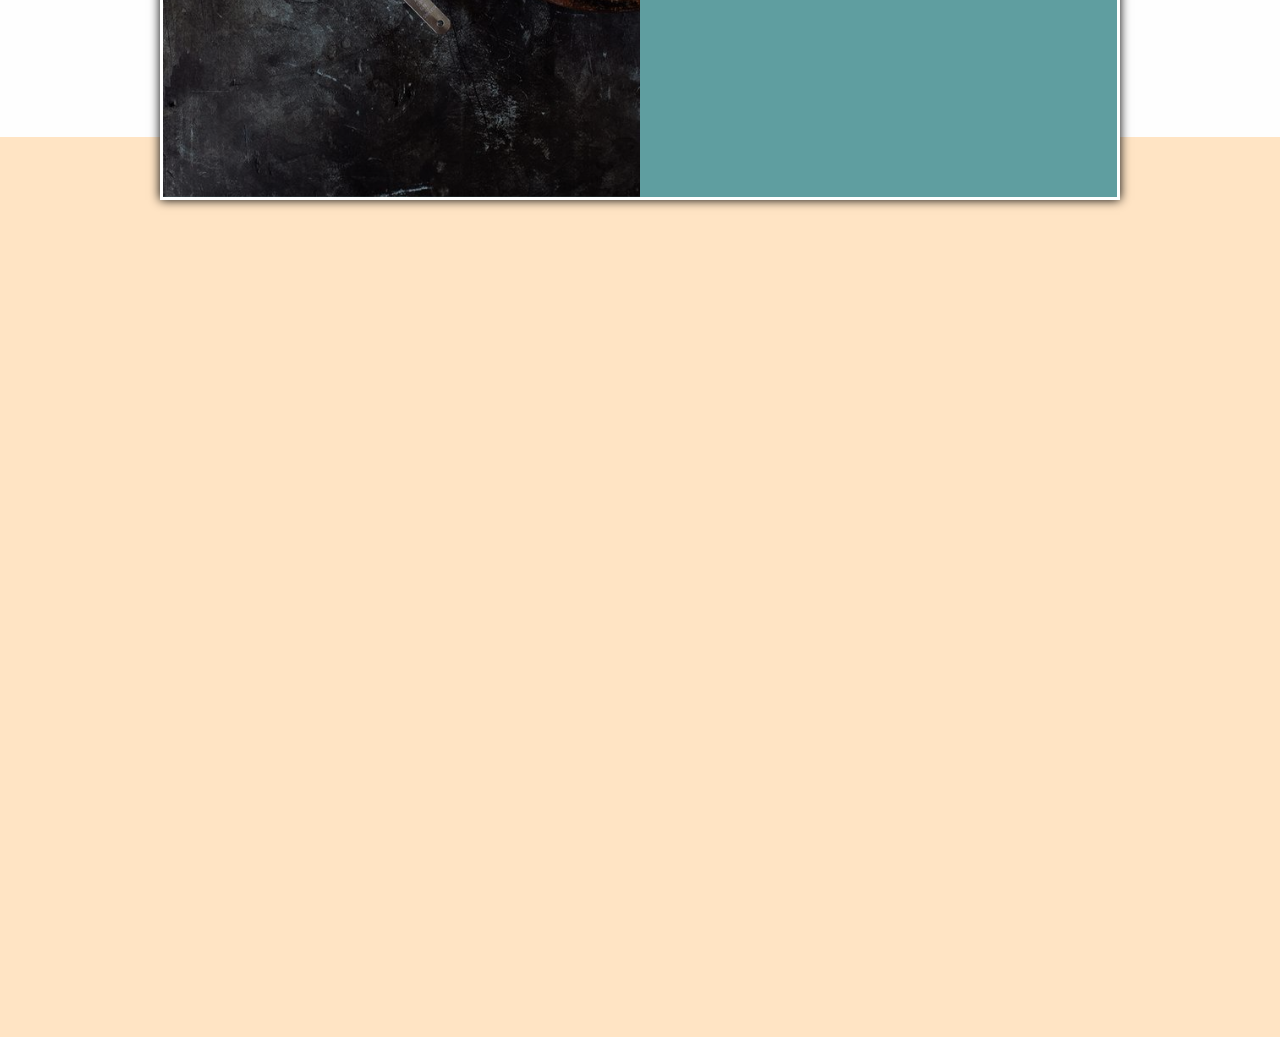
==== commit e9c8e4d9: "div 1 redesign complete" ====
--- a/index.html
+++ b/index.html
@@ -36,9 +36,13 @@
 <!--                        <strong>DISHI</strong>-->
                     </div>
                     <div class="bar-right">
-                        <a class="open-kitchen-btn">Open a Kitchen</a>
-                        <br>
-                        <a class="open-kitchen-btn" href="#mid-div">mid div</a>
+                        <a class="open-kitchen-btn">
+                            <div>Open a Kitchen</div>
+                        </a>
+
+                        <a class="about-btn" href="#mid-div">
+                            <div>About</div>
+                        </a>
                     </div>
                 </div>
             </header>
@@ -84,15 +88,18 @@
                             <a class="join-btn" href="#">Join</a>
                         </div>
 
+                        <div> <hr> </div>
+
+
                         <!-- colourful bottom -->
                         <div class="colourful">
-                            <span class="sp orange">TASTE</span>
+                            <span class="sp orange">Taste</span>
                             <p class="fullstop">.</p>
-                            <span class="sp green">OPPORTUNITY</span>
+                            <span class="sp green">Opportunity</span>
                             <p class="fullstop">.</p>
-                            <span class="sp yellow">FUN</span>
+                            <span class="sp yellow">Fun</span>
                             <p class="fullstop">.</p>
-                            <span class="sp red">SPIRIT</span>
+                            <span class="sp red">Spirit</span>
                         </div>
 
                     </div>
@@ -246,12 +253,15 @@
 //        animation: 'random',
 //        animationDuration: 20000,
         slides: [
+            { src: "/assets/dishi-images/land-banner15.jpg" },
             { src: "/assets/dishi-images/land-banner13.jpg" },
-            { src: "/assets/dishi-images/land-banner15.jpg" },
+            { src: "/assets/dishi-images/land-banner9.jpg" },
+            { src: "/assets/dishi-images/land-banner16.jpg" },
             { src: "/assets/dishi-images/land-banner4.jpg" },
-            { src: "/assets/dishi-images/land-banner14.jpg" },
+            { src: "/assets/dishi-images/land-banner2.jpg" },
+            { src: "/assets/dishi-images/land-banner17.jpg" },
+            { src: "/assets/dishi-images/land-banner12.jpg" },
             { src: "/assets/dishi-images/land-banner10.jpg" },
-            { src: "/assets/dishi-images/land-banner6.jpg" },
         ],
         overlay: '/slider/overlays/06.png'
     });
--- a/css/app-div1.css
+++ b/css/app-div1.css
@@ -7,8 +7,10 @@
 /*******   header   *******/
 header{
     height: 50px;
-    
-}
+    width: 100%;
+    z-index: 10000;
+}
+
 .bar::before, .bar::after {
     content: ' ';
     display: table;
@@ -47,7 +49,7 @@
 .over {
     width: 100% !important;
     height: 100%;
-    background-color:rgba(192,192,192,0.4);
+    background-color: rgba(0, 0, 0, 0.4);
     margin: 0 auto;
     padding: 0;
 }
@@ -86,10 +88,7 @@
     font-size: 3rem;
     color: white;
 }
-.btn {
-    font-size: .5em;
-	margin-top: 5%;
-}
+
 .btn >a{
     /*#E87A4A*/
     color:#fff;
@@ -102,22 +101,47 @@
 	height: 100px;
     
 }
-.btn>a:hover{
-    border: .5px solid #fff; 
-    background-color: #E87A4A;
-    border-radius: 100%;
-}
 
 /*-----------------------------------------------------------------*/
 /*Wanjugu's version*/
 
 /*---------------------------*/
-/*Logo*/
-
-.dishi-logo {
-
-}
-
+/*Header*/
+
+header {
+    position: fixed;
+    top: 0;
+}
+
+.bar-right {
+    width: auto;
+    height: 40px;
+    display: flex;
+    align-items: baseline;
+}
+
+.bar-right div {
+    height: 100%;
+    padding: 13px 8px;
+    margin-right: 5px;
+    font-family: Raleway-Regular;
+
+    color: #fff;
+    border: 1px solid #fff;
+    box-shadow: 0 0 2px #000;
+}
+
+.bar-right div:hover {
+    color: #fff;
+    border: 1px solid coral;
+    box-shadow: 0 0 .5px #000;
+    transition: all .2s ease;
+}
+
+.bar-right div:selected {
+    color: coral;
+    border: 1px solid coral;
+}
 
 
 /*---------------------------*/
@@ -148,7 +172,7 @@
 
     /* centering */
     top: 40%;
-    left: 30%;
+    left: 25%;
     transform: translate(-50%, -50%);
     position: absolute;
 }
@@ -185,7 +209,7 @@
 }
 
 .slogan {
-    margin: 50px 50px 80px 50px;
+    margin: 40px 50px 50px 50px;
 
     font-size: 1.1rem;
     font-family: Raleway-Regular;
@@ -199,6 +223,8 @@
 }
 
 .btn {
+    height: 70px;
+    margin-bottom: 35px;
 
 }
 .btn >a{
@@ -208,28 +234,37 @@
     border: 1px solid #fff;
     border-radius: 0;
     background-color: transparent;
-    box-shadow: 0 0 2px #000;
     padding: 10px 35px;
     text-align: center;
     text-decoration: none;
-    margin-bottom: 30px;
 
     font-family: DaxMedium;
+    font-size: 1.5rem;
+}
+
+.btn>a:hover{
+    border: 1px solid coral;
+    box-shadow: 0;
 }
 
 .colourful {
-    margin-top:20px;
     width: 100%;
+    height: 40px;
+    margin-top: -20px;
+}
+
+.colourful p {
+    height: 100%;
 
 }
 .sp {
     margin: 0 auto;
     padding: 0;
     width: auto;
-    font-size: 1rem;
+    font-size: 1.1rem;
 /*    font-family:Chardons; */
     font-family: DirectDuGauche;
-
+    font-family: Raleway-Regular;
 
 }
 
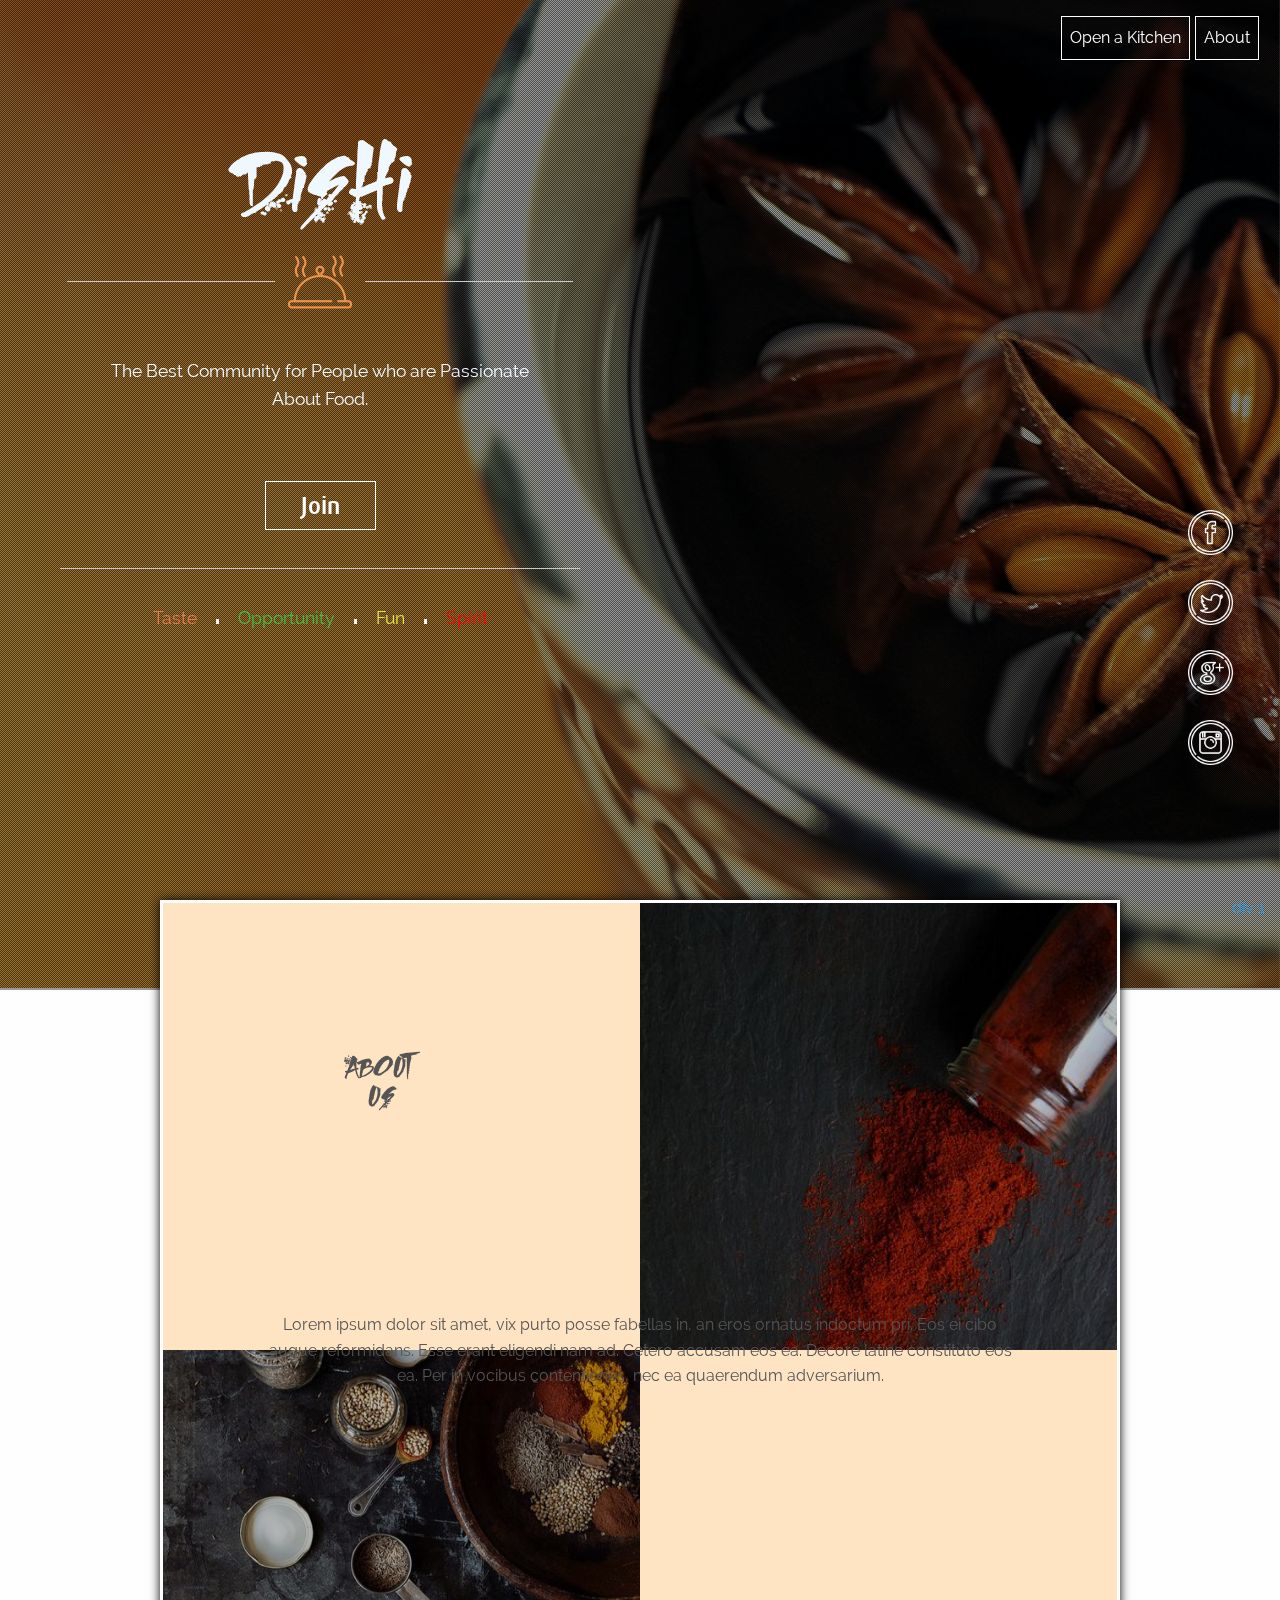
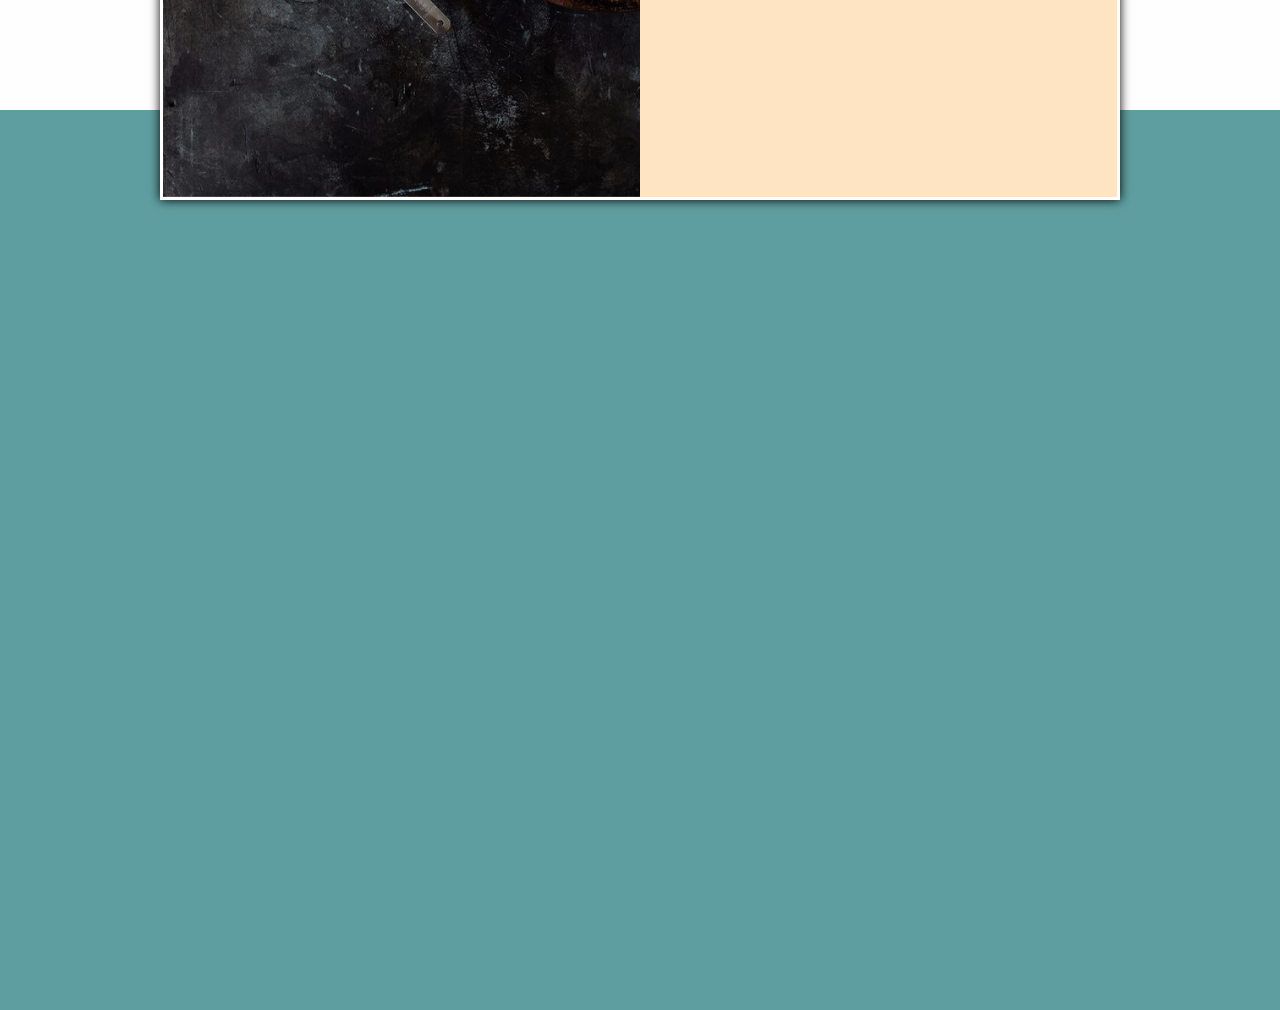
==== commit 7fa15c55: "div2 - slight changes" ====
--- a/index.html
+++ b/index.html
@@ -202,17 +202,22 @@
 
                 <!-- left row -->                                        
                 <div id="left-div" class="small-6 columns">
-                    <div id="div2-top-left" class="row top">
-                    </div>
-                    <div id="div2-bottom-left" class="row bottom">
+                    <div id="div2-top-left">
+                        <h5> ABOUT US</h5>
+                    </div>
+                    <div id="div2-bottom-left">
                     </div>
                 </div>
 
                 <!-- right row -->                                        
                 <div id="right-div" class="small-6 columns">
-                    <div id="div2-top-right" class="row top">
-                    </div>
-                    <div id="div2-bottom-right" class="row bottom">
+                    <div id="div2-top-right" class="row column">
+                    </div>
+
+                    <div id="div2-bottom-right" class="row column">
+                        <p class="center-c">
+                        Lorem ipsum dolor sit amet, vix purto posse fabellas in, an eros ornatus indoctum pri. Eos ei cibo augue reformidans. Esse erant eligendi nam ad. Cetero accusam eos ea. Decore latine constituto eos ea. Per in vocibus contentiones, nec ea quaerendum adversarium.
+                        </p>
                     </div>
                 </div>  
             </div>
--- a/css/custom_styles.css
+++ b/css/custom_styles.css
@@ -24,6 +24,8 @@
     line-height: 1;
     margin: 0;
 
+    font-family: Raleway-Regular;
+
 /*     background: url(../img/bg.svg) #000 no-repeat center center fixed;*/
     -webkit-background-size: cover;
     color: #555;
@@ -33,7 +35,8 @@
 
 h1, h2, h3, h4, h5 {
 /*    color: #636;*/
-    font-family: Chardons;
+/*    font-family: Chardons;*/
+    font-family: DirectDuGauche;
     font-weight: bold;
 }
 
--- a/css/app-div1.css
+++ b/css/app-div1.css
@@ -109,8 +109,11 @@
 /*Header*/
 
 header {
+    height: 70px;
+/*
     position: fixed;
     top: 0;
+*/
 }
 
 .bar-right {
@@ -146,11 +149,9 @@
 
 /*---------------------------*/
 #div1-content {
-    height: calc(110% - 50px);
+    height: calc(100% - 70px);
     width: 100% !important;
     margin: 0 auto;
-
-    font-family: Mosk;
 }
 
 #col1, #col2, #col3 {
--- a/css/app-div2.css
+++ b/css/app-div2.css
@@ -9,29 +9,36 @@
     height: 110%;
 }
 
+#div3 {
+    top: 190%;
+    height: 100vh;
+    background-color: cadetblue;
+}
+
 #div2 {
     top: 100%;    
     height: 100vh;
 }
 
-#div3 {
-    top: 193%;
-    height: 100vh;
-    background-color:bisque;  
+#div2 .expanded {
+    height: 100%;
 }
+
+
 
 #mid-div {
     width: 75%;
     height: 100%;
     margin: 0 auto;
     padding: 0;
-    background-color: cadetblue;     
+    background-color:bisque;
     
     border: 3px solid #fff;
     box-shadow: 0 0 10px #000;    
     text-align: center;
     z-index: 1
 }
+
 /* Small only */
 @media screen and (max-width: 39.9375em) {
     #mid-div {
@@ -49,9 +56,29 @@
 
 #left-div, #right-div {
     height: 100%;
+    padding: 0;
+
 }
 
 #div2-top-left, #div2-bottom-left, #div2-top-right, #div2-bottom-right {
     height: 50%;
+    text-align: center;
+    color: #555;
 }
 
+#div2-top-left h5 {
+    width: 100px;
+    top: 20%;
+    left: 23%;
+    transform: translate(-50%, -50%);
+    position: absolute;
+
+
+    font-size: 1.3rem;
+
+}
+
+#div2-bottom-right p{
+    width: 80%;
+
+}
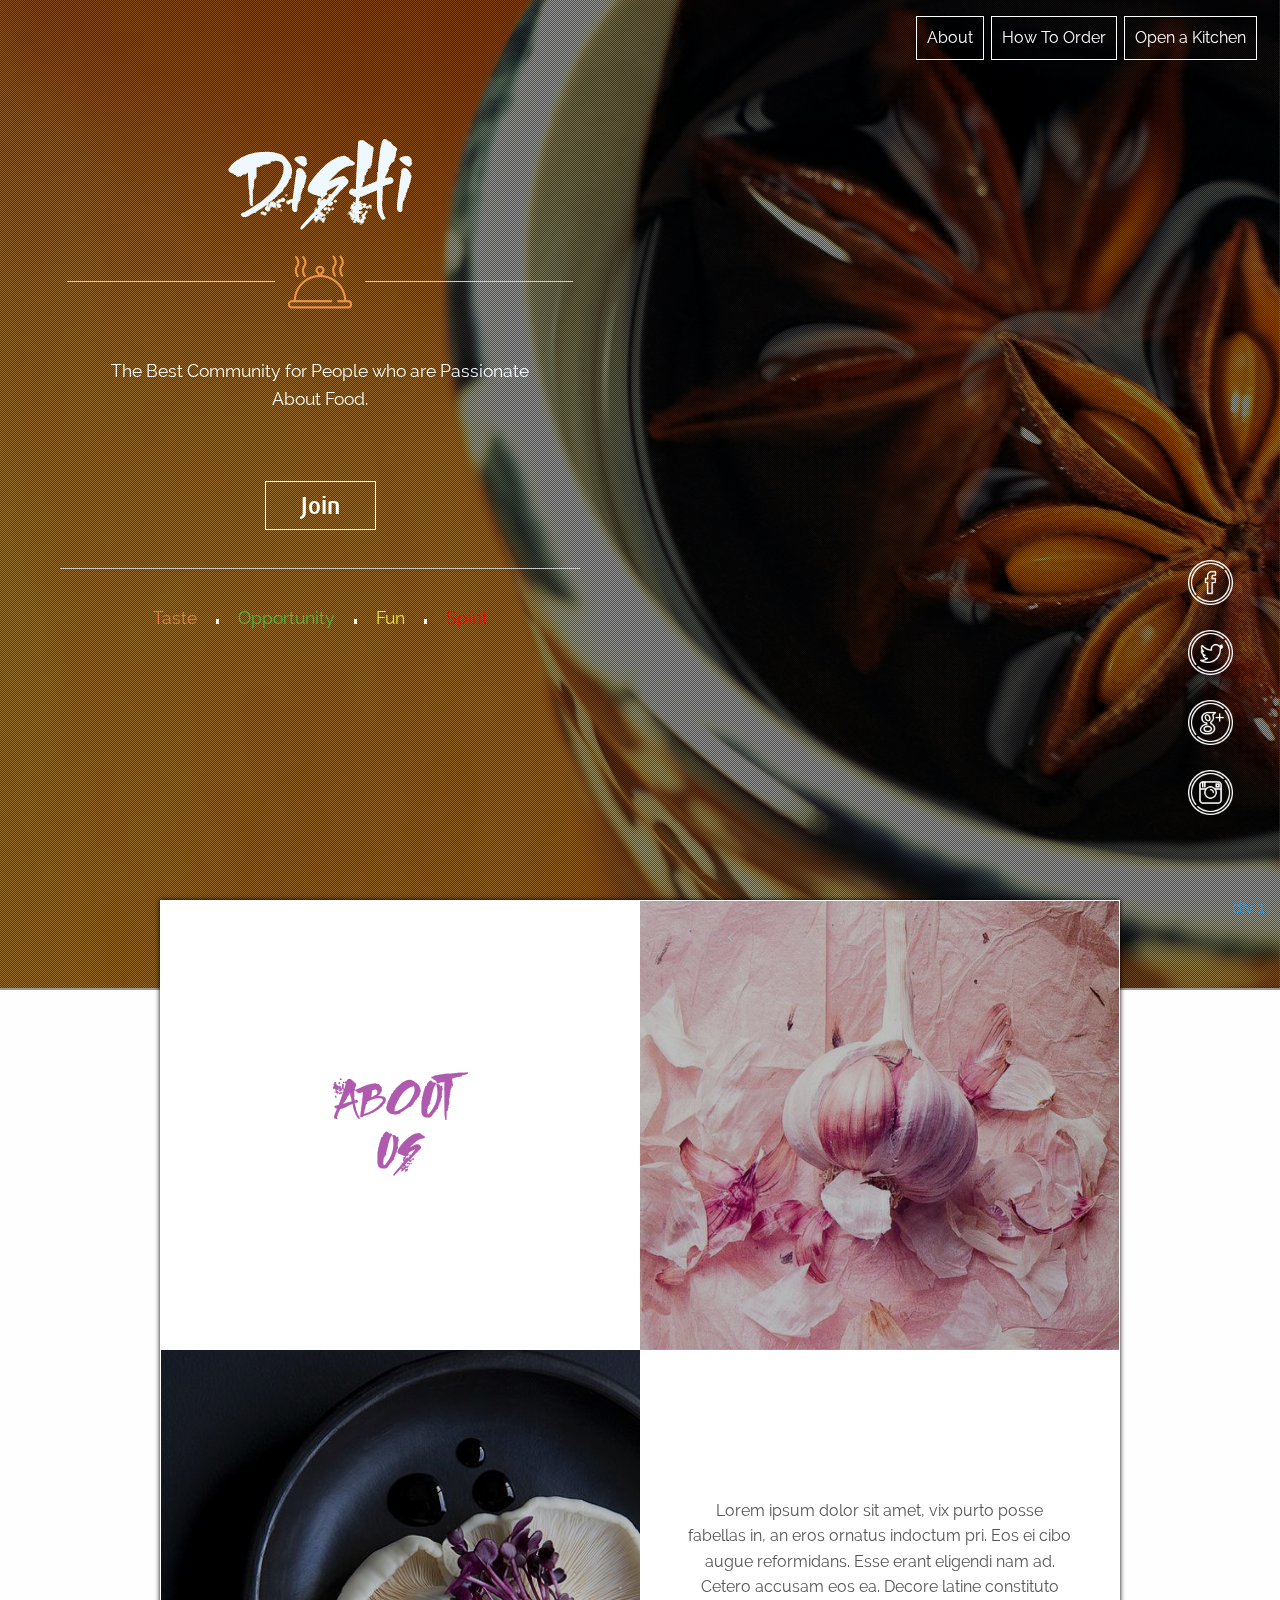
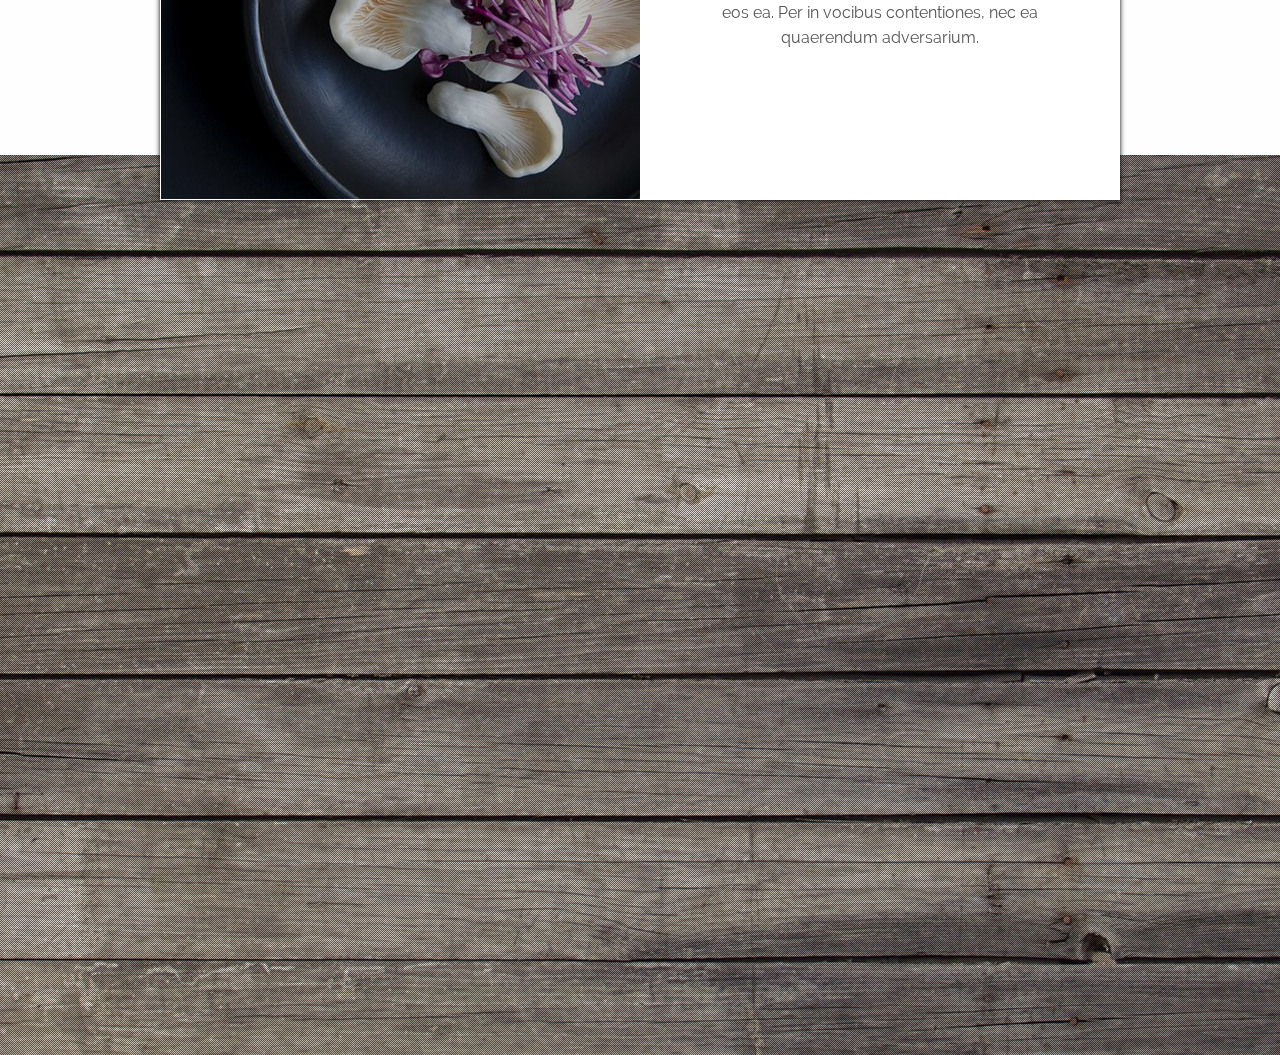
==== commit f6547401: "Div 2 - complete; div 3 background picture added" ====
--- a/index.html
+++ b/index.html
@@ -36,13 +36,17 @@
 <!--                        <strong>DISHI</strong>-->
                     </div>
                     <div class="bar-right">
+                        <a class="about-btn" href="#mid-div">
+                            <div>About</div>
+                        </a>
+                        <a class="menu-btn" href="#div3">
+                            <div>How To Order</div>
+                        </a>
                         <a class="open-kitchen-btn">
                             <div>Open a Kitchen</div>
                         </a>
 
-                        <a class="about-btn" href="#mid-div">
-                            <div>About</div>
-                        </a>
+
                     </div>
                 </div>
             </header>
@@ -121,7 +125,7 @@
                         </a>
 
                         <!-- twitter icon-->
-                        <a href="#">
+                        <a href="https://twitter.com/sisi_ni_dishi">
                             <div>
                                 <img src="assets/dishi-icons/twitter-64.png">
                             </div>
@@ -203,7 +207,7 @@
                 <!-- left row -->                                        
                 <div id="left-div" class="small-6 columns">
                     <div id="div2-top-left">
-                        <h5> ABOUT US</h5>
+                        <h5 class="center-c"> ABOUT US</h5>
                     </div>
                     <div id="div2-bottom-left">
                     </div>
@@ -215,9 +219,11 @@
                     </div>
 
                     <div id="div2-bottom-right" class="row column">
+
                         <p class="center-c">
                         Lorem ipsum dolor sit amet, vix purto posse fabellas in, an eros ornatus indoctum pri. Eos ei cibo augue reformidans. Esse erant eligendi nam ad. Cetero accusam eos ea. Decore latine constituto eos ea. Per in vocibus contentiones, nec ea quaerendum adversarium.
                         </p>
+
                     </div>
                 </div>  
             </div>
@@ -235,6 +241,9 @@
         <div class="expanded row column">
         </div>
     </section>
+
+<!----------------------------------------------->
+
 
 
 </div> <!--whole end--->
@@ -254,7 +263,7 @@
         overlay: true,
         transition: 'fade',
         transitionDuration: 4000,
-        delay: 5000,
+        delay: 8000,
 //        animation: 'random',
 //        animationDuration: 20000,
         slides: [
@@ -278,7 +287,7 @@
         overlay: true,
         transition: 'fade',
         slides: [
-            { src: "/assets/dishi-images/spice2.jpg" },
+            { src: "/assets/dishi-images/spice5.jpg" },
         ],
         overlay: '/slider/overlays/06.png'
     });
@@ -290,11 +299,23 @@
         overlay: true,
         transition: 'fade',
         slides: [
-            { src: "/assets/dishi-images/spice3.jpg" },
+            { src: "/assets/dishi-images/pink-onion.jpg" },
         ],
         overlay: '/slider/overlays/06.png'
     });
     </script>
+
+    <!-- div 3 - right-->
+    <script>
+    $("#div3").vegas({
+        overlay: true,
+        transition: 'fade',
+        slides: [
+            { src: "/assets/dishi-images/div3-banner2.jpg" },
+        ],
+        overlay: '/slider/overlays/06.png'
+    });
+    </script>
     
     
     
--- a/css/app-div1.css
+++ b/css/app-div1.css
@@ -125,8 +125,8 @@
 
 .bar-right div {
     height: 100%;
-    padding: 13px 8px;
-    margin-right: 5px;
+    padding: 13px 10px;
+    margin-right: 7px;
     font-family: Raleway-Regular;
 
     color: #fff;
@@ -263,8 +263,8 @@
     padding: 0;
     width: auto;
     font-size: 1.1rem;
-/*    font-family:Chardons; */
-    font-family: DirectDuGauche;
+/*    font-family:Chardons;
+    font-family: DirectDuGauche; */
     font-family: Raleway-Regular;
 
 }
@@ -283,7 +283,7 @@
 .social-icons {
     height: auto;
     position: absolute;
-    bottom: 200px;
+    bottom: 150px;
 }
 
 .social-icons div {
--- a/css/app-div2.css
+++ b/css/app-div2.css
@@ -10,7 +10,7 @@
 }
 
 #div3 {
-    top: 190%;
+    top: 195%;
     height: 100vh;
     background-color: cadetblue;
 }
@@ -31,10 +31,10 @@
     height: 100%;
     margin: 0 auto;
     padding: 0;
-    background-color:bisque;
+    background-color:#fff;
     
-    border: 3px solid #fff;
-    box-shadow: 0 0 10px #000;    
+    border: 1px solid #fff;
+    box-shadow: 0 0 5px #000;
     text-align: center;
     z-index: 1
 }
@@ -55,6 +55,7 @@
 
 
 #left-div, #right-div {
+    position: relative;
     height: 100%;
     padding: 0;
 
@@ -64,21 +65,18 @@
     height: 50%;
     text-align: center;
     color: #555;
+
+    position: relative;
 }
 
 #div2-top-left h5 {
-    width: 100px;
-    top: 20%;
-    left: 23%;
-    transform: translate(-50%, -50%);
-    position: absolute;
-
-
-    font-size: 1.3rem;
-
+    width: 140px;
+    font-size: 2.3rem;
+    color:#B05AAF;
 }
 
 #div2-bottom-right p{
     width: 80%;
 
+
 }
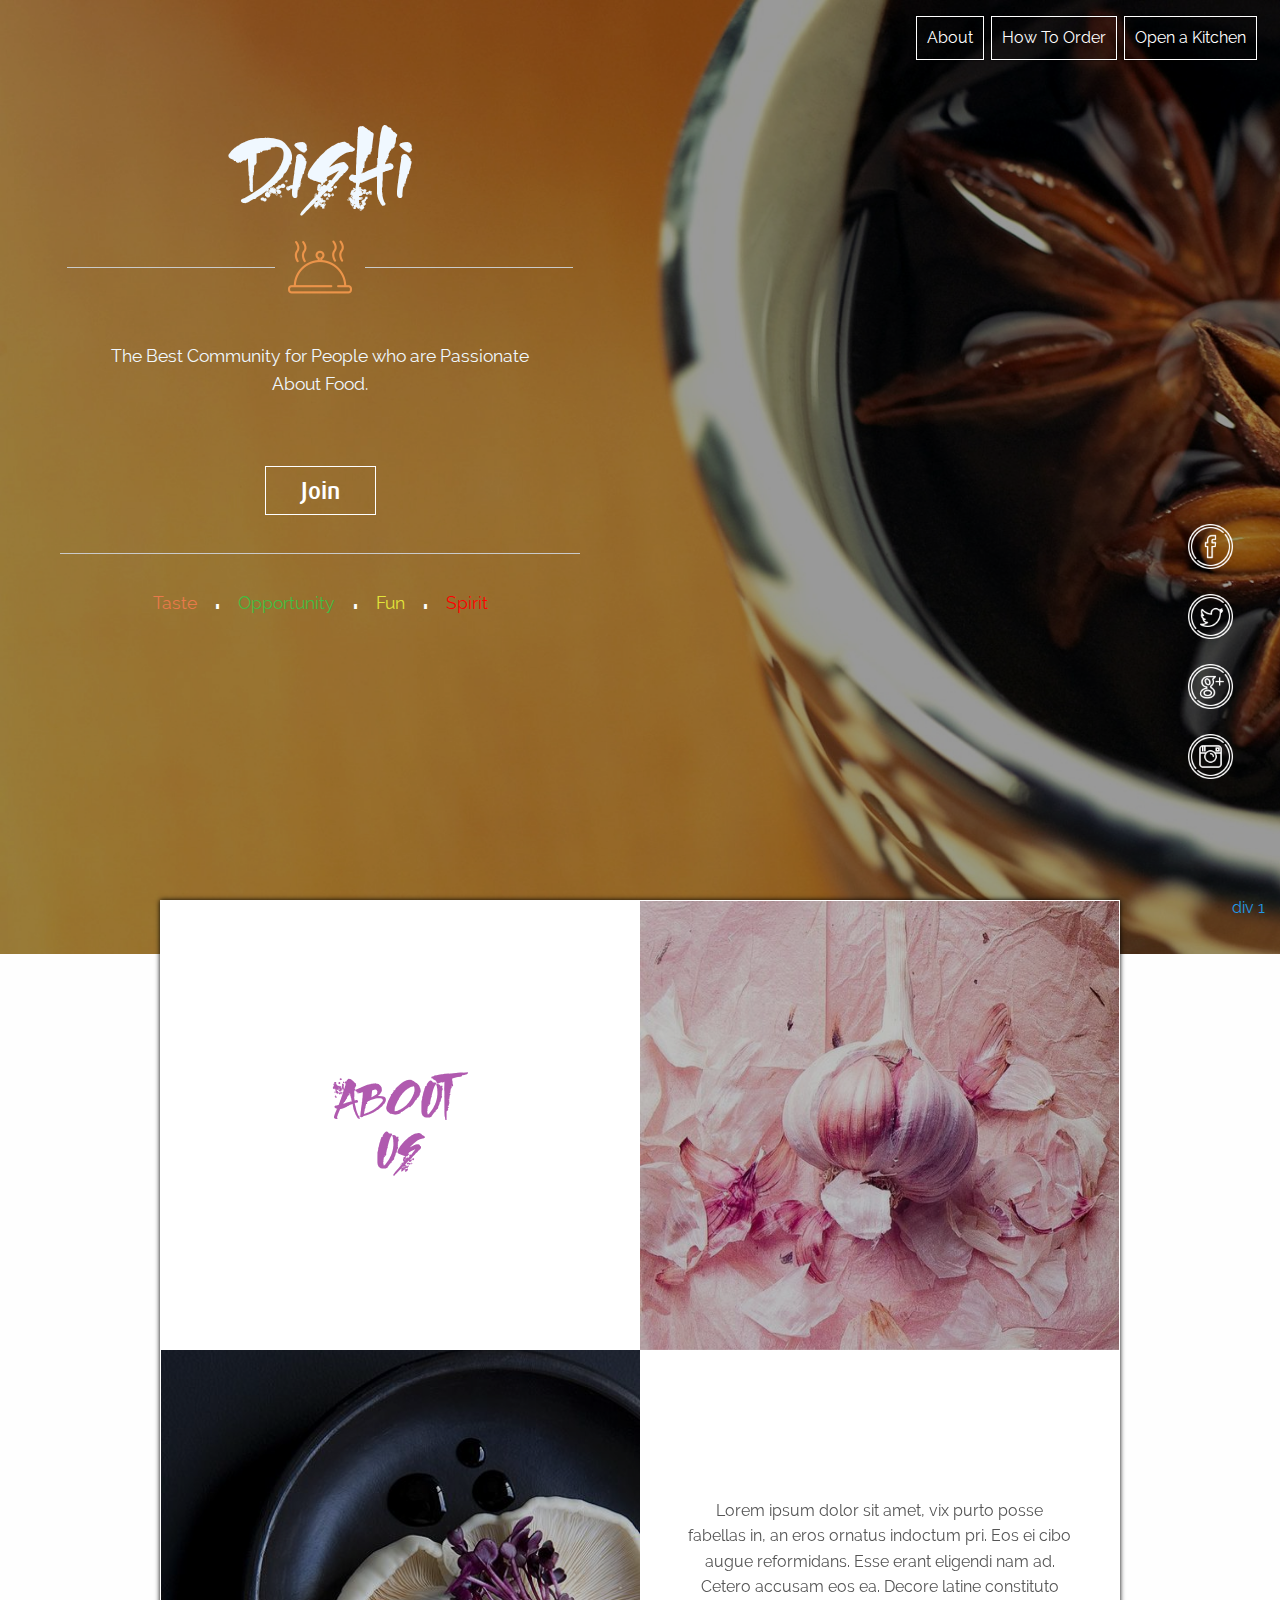
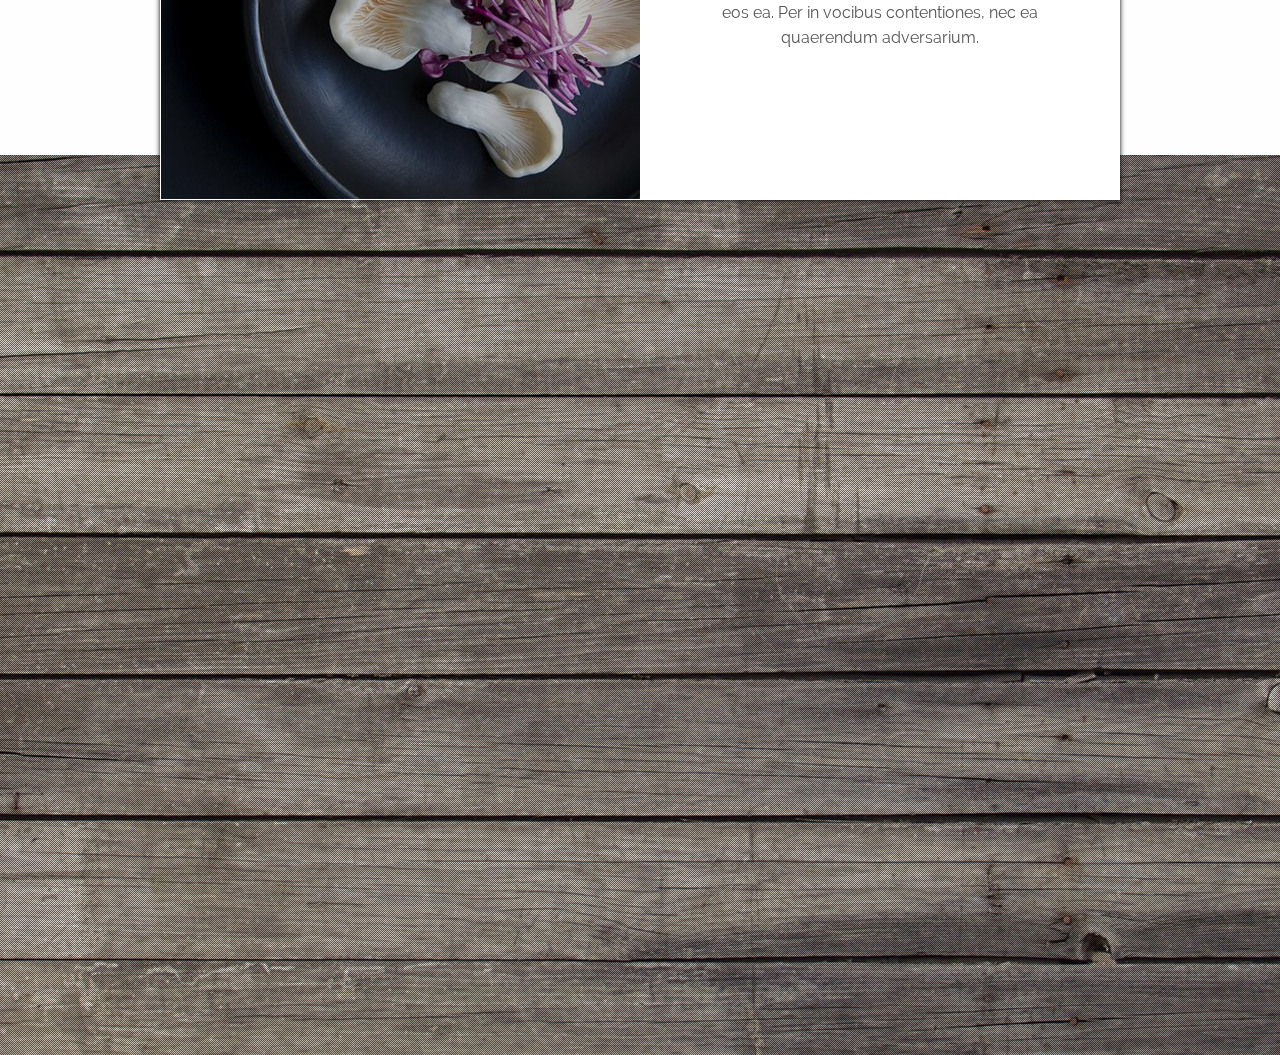
==== commit 65d51fe6: "Div 1 and Div 2 merged" ====
--- a/index.html
+++ b/index.html
@@ -58,7 +58,7 @@
             <div id="div1-content">
 
                 <!-- content -->
-                <div id="col1" class="small-12 medium-6 large-6 columns">
+                <div id="col1" class="small-12 medium-10 large-11 columns">
 
                     <div class="content">
 
@@ -111,7 +111,7 @@
                 </div>
 
 
-                <div id="col2" class="small-12 medium-4 large-5 columns"></div>
+<!--                <div id="col2" class="small-12 medium-4 large-5 columns"></div>-->
 
                 <!---- social media icons --->
                 <div id="col3" class="small-12 medium-2 large-1 columns">
@@ -258,6 +258,7 @@
     <script src="https://code.jquery.com/jquery-2.1.4.min.js"></script>
     <script src="slider/vegas.min.js"></script>
 
+<!--
     <script>
     $("#div1").vegas({
         overlay: true,
@@ -280,6 +281,7 @@
         overlay: '/slider/overlays/06.png'
     });
     </script>
+-->
     
     <!-- div 2 - left-->
     <script>
--- a/css/app-div1.css
+++ b/css/app-div1.css
@@ -34,10 +34,7 @@
 .red{color: red;}
 
 #div1 {
-/*
-    background:linear-gradient(
-    rgba(0,0,0,0.7),rgba(0,0,0,0.6)), url(/assets/dishi-images/land-image.jpg);
-*/
+    background: url(/assets/dishi-images/land-banner15.jpg);
     background-size: cover;
     position: relative;
 /*	height: 100vh;*/
--- a/css/app-div2.css
+++ b/css/app-div2.css
@@ -6,7 +6,7 @@
 
 #div1 {
     top: 0%;
-    height: 110%;
+    height: 106%;
 }
 
 #div3 {
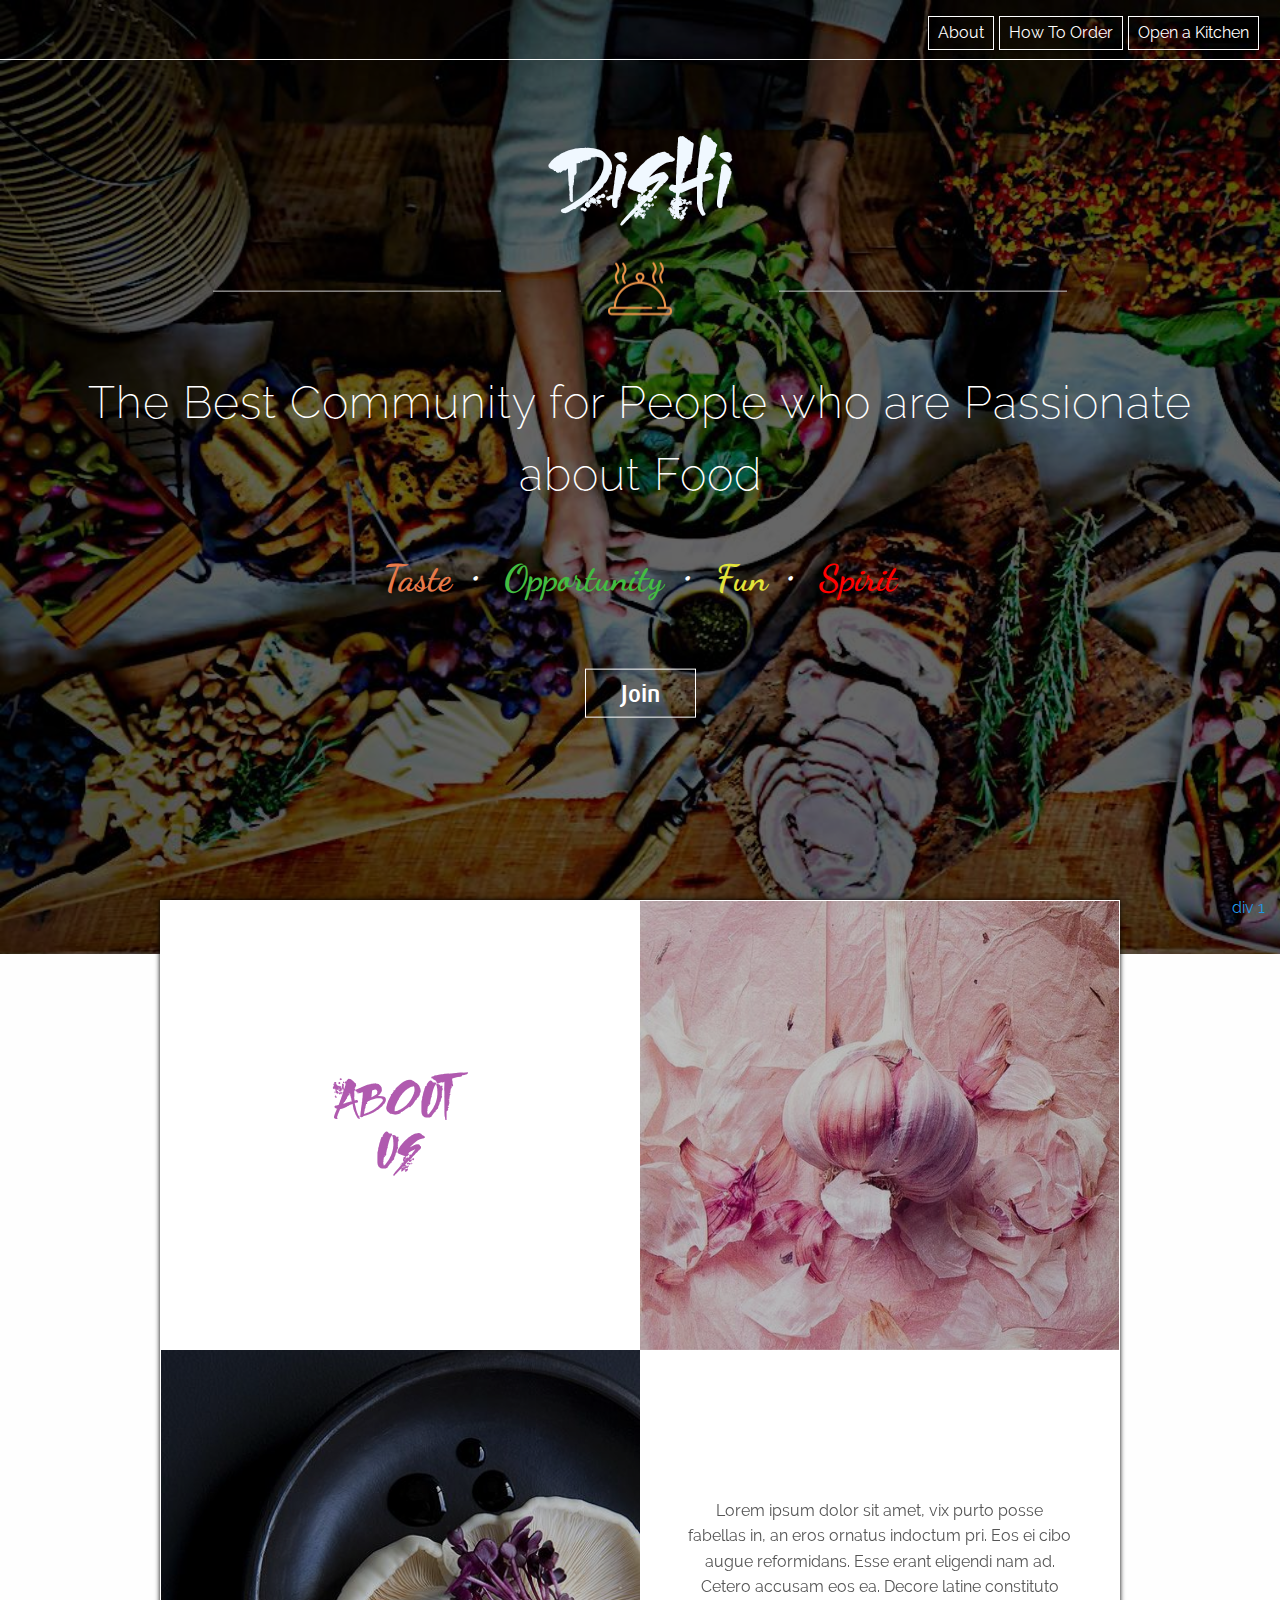
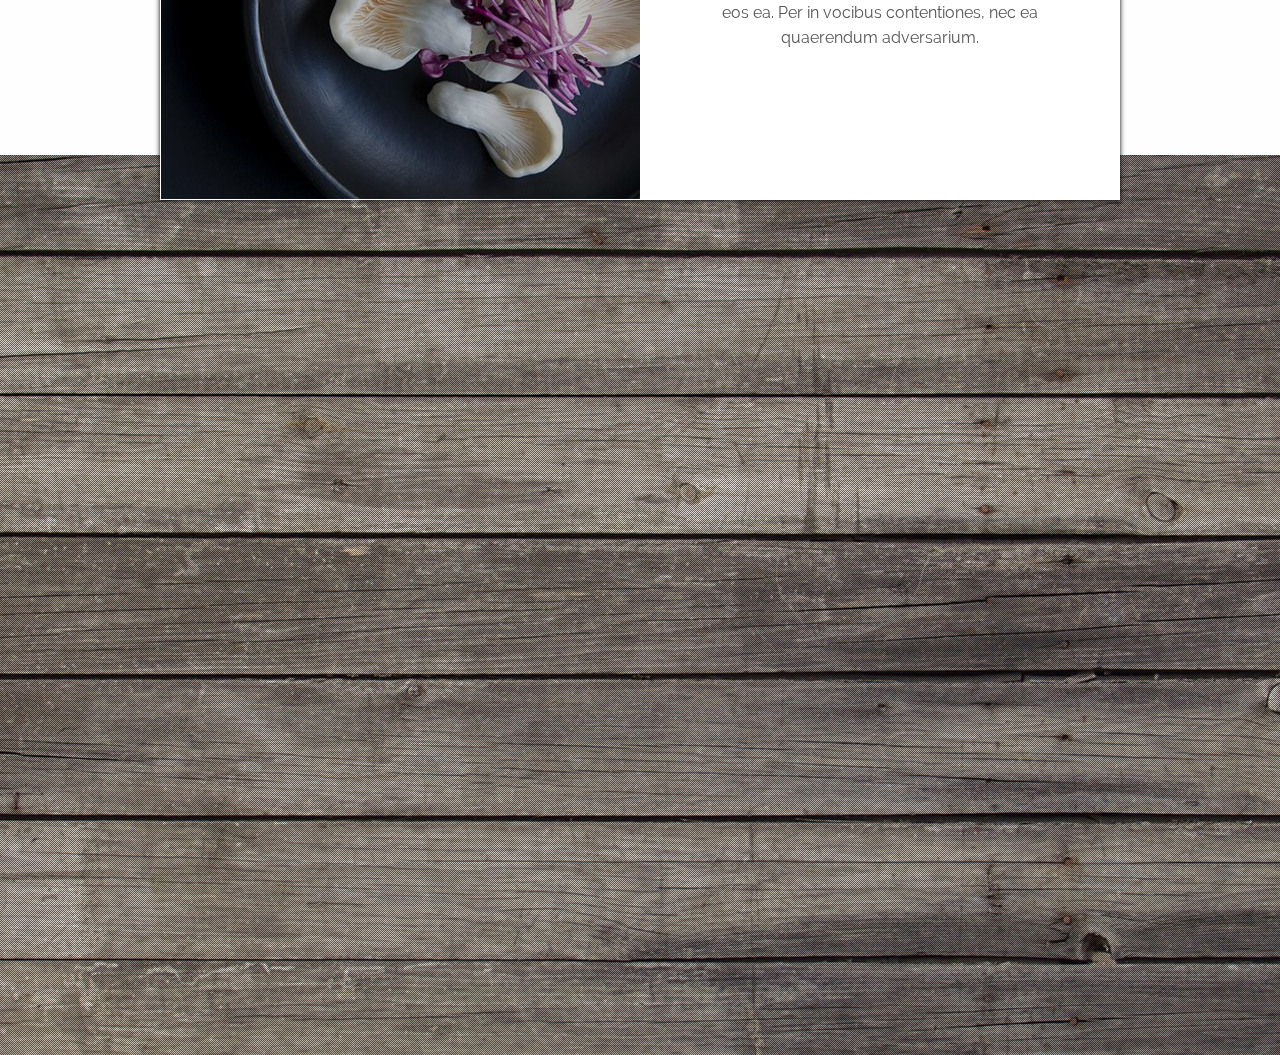
==== commit 93ab7e26: "Div 1: Slight changes" ====
--- a/index.html
+++ b/index.html
@@ -45,11 +45,12 @@
                         <a class="open-kitchen-btn">
                             <div>Open a Kitchen</div>
                         </a>
-
-
                     </div>
                 </div>
+
             </header>
+
+
 
 
             <!--<div class="banner">-->
@@ -58,7 +59,7 @@
             <div id="div1-content">
 
                 <!-- content -->
-                <div id="col1" class="small-12 medium-10 large-11 columns">
+                <div id="col1" class="small-12 medium-12 large-12 columns">
 
                     <div class="content">
 
@@ -81,19 +82,9 @@
                         </div>
 
                         <div class="slogan">
-                            <p>The Best Community for People who are <span>Passionate</span> About
-                            <span>Food</span>.
+                            <p>The Best Community for People who are Passionate about Food
                             </p>
-<!--                            <p class="amaze"> Simply Amazing !!!</p>-->
-                        </div>
-
-                        <!-- button -->
-                        <div class="btn">
-                            <a class="join-btn" href="#">Join</a>
-                        </div>
-
-                        <div> <hr> </div>
-
+                        </div>
 
                         <!-- colourful bottom -->
                         <div class="colourful">
@@ -106,87 +97,18 @@
                             <span class="sp red">Spirit</span>
                         </div>
 
+                        <!--<p class="amaze"> Simply Amazing !!!</p>-->
+
+                        <!-- button -->
+                        <div class="btn">
+                            <a class="join-btn" href="#">Join</a>
+                        </div>
                     </div>
 
                 </div>
 
 
-<!--                <div id="col2" class="small-12 medium-4 large-5 columns"></div>-->
-
-                <!---- social media icons --->
-                <div id="col3" class="small-12 medium-2 large-1 columns">
-                    
-                    <div class="social-icons">
-                        <!-- FB icon-->
-                        <a href="#">
-                            <div>
-                                <img src="assets/dishi-icons/fb-64.png">
-                            </div>
-                        </a>
-
-                        <!-- twitter icon-->
-                        <a href="https://twitter.com/sisi_ni_dishi">
-                            <div>
-                                <img src="assets/dishi-icons/twitter-64.png">
-                            </div>
-                        </a>
-
-                        <!-- g+ icon-->
-                        <a href="#">
-                            <div>
-                                <img src="assets/dishi-icons/g-plus-64.png">
-                           </div>
-                        </a>
-
-                        <!-- instagram icon-->
-                        <a href="#">
-                            <div>
-                                <img src="assets/dishi-icons/instagram-64.png">
-                            </div>
-                        </a>
-
-                    </div> <!--social-icons end-->
-                </div> <!--col 3 end-->
-
-                
-
-                
-
-<!--
-                <div class="center-c content">
-                    <div class="row fork">
-                        <div class="small-5 column"> <hr class="fork-left" style="width: 117%;"></div>
-                        <div class="small-2 column">  <img src="assets/dishi%2520icons/bell-covering-hot-dish.png"/>
-
-                        <h2>D</h2>
-                        </div>
-                        <div class="small-5 column"><hr class="fork-right" style="width: 117%;"></div>
-
-
-
-                    </div>
-
-
-                    <p>The Best Community for People Passionate About Food.</p>
-
-
-                    <span class="sp orange">Taste</span>
-                    <p class="fullstop">.</p>
-                    <span class="sp green">Opportunity</span>
-                    <p class="fullstop">.</p>
-                    <span class="sp yellow">Fun</span>
-                    <p class="fullstop">.</p>
-                    <span class="sp red">Spirit</span>
-                    <br>
-                    <br>
-                    <p class="amaze"> Simply Amazing !!!</p>
-                    <div class="btn">
-                        <a class="join-btn" href="#">Join</a>
-                    </div>
-                </div>
--->
-            
-      <!--  </div>-->
+
             </div>
 
         </div>
--- a/font/fonts.css
+++ b/font/fonts.css
@@ -38,6 +38,17 @@
 }
 
 @font-face {
+    font-family: Raleway-Light;
+    src: url(../font/raleway/Raleway-Light.otf);
+}
+
+
+@font-face {
+    font-family: Raleway-ExtraLight;
+    src: url(../font/raleway/Raleway-ExtraLight.otf);
+}
+
+@font-face {
     font-family: Raleway-SemiBold;
     src: url(../font/raleway/Raleway-SemiBold.otf);
 }
--- a/css/app-div1.css
+++ b/css/app-div1.css
@@ -1,3 +1,5 @@
+@import url(https://fonts.googleapis.com/css?family=Dancing+Script:400,700);
+
 /*******   General styling    ******/
 
 section{
@@ -6,9 +8,12 @@
 
 /*******   header   *******/
 header{
-    height: 50px;
+    height: 60px;
     width: 100%;
     z-index: 10000;
+
+    border-bottom: .5px solid #fff;
+
 }
 
 .bar::before, .bar::after {
@@ -29,12 +34,44 @@
     display: block;
     height: inherit;
 }
+
+.bar-right {
+    width: auto;
+    height: 40px;
+    display: flex;
+    align-items: baseline;
+}
+
+.bar-right div {
+    height: 100%;
+    padding: 8px 9px;
+    margin-right: 5px;
+    font-family: Raleway-Regular;
+
+    color: #fff;
+    border: 1px solid #fff;
+    box-shadow: 0 0 2px #000;
+}
+
+.bar-right div:hover {
+    color: #fff;
+    border: 2px solid coral;
+    box-shadow: 0 0 .5px #000;
+    transition: all .2s ease;
+}
+
+.bar-right div:selected {
+    color: coral;
+    border: 1px solid coral;
+}
+
+/*-----------------------------------------------------*/
 /********    First div  ******/
 .green {color: #42bd41;}
 .red{color: red;}
 
 #div1 {
-    background: url(/assets/dishi-images/land-banner15.jpg);
+    background: url(/assets/dishi-images/land-image.jpg);
     background-size: cover;
     position: relative;
 /*	height: 100vh;*/
@@ -43,108 +80,6 @@
     padding: 0;
 }
 
-.over {
-    width: 100% !important;
-    height: 100%;
-    background-color: rgba(0, 0, 0, 0.4);
-    margin: 0 auto;
-    padding: 0;
-}
-.content {
-   /* background: linear-gradient(rgba(0,0,0,0.5),rgba(0,0,0,0.5));*/
-/*    width: 100%;*/
-    font-size: 3.8rem;
-	text-align: center;
-/*   font-family: 'Josefin Slab', serif;*/
-/*    font-weight: 100;*/
-    
-}
-.content>p{
-    color: #fff;
-}
-.sp {
-/*   font-family: 'Dancing Script', cursive;*/
-    padding: 0 20px;
-	font-size: .8rem;
-    font-weight: lighter;
-}
-.amaze{
-/*    font-size: 30px;*/
-}
-.fork {
-	width:50%; 
-}
-.fork-left {
-	float: left;
-}
-.fork-right {
-	float: right;
-}
-.fullstop{
-    display: inline-block;
-    font-size: 3rem;
-    color: white;
-}
-
-.btn >a{
-    /*#E87A4A*/
-    color:#fff;
-    border: 2.5px solid #fff;
-    padding: .4% 2%;
-    background-color: transparent;
-    border-radius: 5%;
-    transition: all .2s ease;
-    width: 100px;
-	height: 100px;
-    
-}
-
-/*-----------------------------------------------------------------*/
-/*Wanjugu's version*/
-
-/*---------------------------*/
-/*Header*/
-
-header {
-    height: 70px;
-/*
-    position: fixed;
-    top: 0;
-*/
-}
-
-.bar-right {
-    width: auto;
-    height: 40px;
-    display: flex;
-    align-items: baseline;
-}
-
-.bar-right div {
-    height: 100%;
-    padding: 13px 10px;
-    margin-right: 7px;
-    font-family: Raleway-Regular;
-
-    color: #fff;
-    border: 1px solid #fff;
-    box-shadow: 0 0 2px #000;
-}
-
-.bar-right div:hover {
-    color: #fff;
-    border: 1px solid coral;
-    box-shadow: 0 0 .5px #000;
-    transition: all .2s ease;
-}
-
-.bar-right div:selected {
-    color: coral;
-    border: 1px solid coral;
-}
-
-
-/*---------------------------*/
 #div1-content {
     height: calc(100% - 70px);
     width: 100% !important;
@@ -157,9 +92,18 @@
 
 /*---------------------------*/
 /*#col1*/
+.over {
+    width: 100% !important;
+    height: 100%;
+/*    background-color: rgba(255,255,255, 0.2);*/
+    background-color: rgba(0,0,0,0.6);
+    margin: 0 auto;
+    padding: 0;
+}
+
 .content {
-    height: 550px;
-    width: 600px;
+    height: auto;
+    width: 100% !important;
     color: aliceblue;
 
 /*    border: 1px solid #fff;*/
@@ -169,22 +113,29 @@
     text-decoration: none;
 
     /* centering */
-    top: 40%;
-    left: 25%;
+    top: 45%;
+    left: 50%;
     transform: translate(-50%, -50%);
     position: absolute;
-}
-
+
+}
+.content p{
+    color: #fff;
+}
+
+/*----------------------*/
 /*The logo*/
 
 .dishi-logo-text h2 {
     font-family: DirectDuGauche;
     font-size: 4rem;
     margin: 0 auto;
+    margin-bottom: 30px
+
 }
 
 .fork {
-    width: 100%;
+    width: 80%;
     display: inline-flex;
     align-items:center;
     margin: 0 auto;
@@ -197,8 +148,8 @@
 }
 
 .fork-left, .fork-right {
-    text-align: center;
-    width: 40%;
+/*    text-align: center;*/
+    width: 30%;
 }
 
 .dishi-logo-icon {
@@ -206,11 +157,15 @@
     height: 70px;
 }
 
+/*----------------------*/
+/*The slogan*/
+
 .slogan {
-    margin: 40px 50px 50px 50px;
-
-    font-size: 1.1rem;
-    font-family: Raleway-Regular;
+    width: 100%;
+    margin: 40px 0px 50px 0px;
+    font-size: 2.8rem;
+    font-family: Raleway-ExtraLight;
+    letter-spacing: 1px;
 }
 
 .slogan span {
@@ -220,11 +175,47 @@
 */
 }
 
+/*--------------------------------------------*/
+/*The Colourful text*/
+
+.colourful {
+    display:inline-flex;
+    align-items:center;
+    width: auto;
+    height: auto;
+    margin-top: 0px;
+}
+
+.colourful p, .colourful span{
+    height: 100%;
+    font-family: 'Dancing Script', cursive;
+    font-size: 2.3rem;
+    font-weight: bold;
+
+}
+
+.colourful p {
+    line-height: 1rem;
+    font-size: 3rem;
+    margin-top: -1.7rem;
+
+}
+
+.sp {
+    margin: 0 auto;
+    padding: 0 20px;
+    width: auto;
+    font-size: 1.5rem;
+}
+
+/*----------------------*/
+/*The Button*/
+
 .btn {
-    height: 70px;
-    margin-bottom: 35px;
-
-}
+    height: 40px;
+    margin-top: 85px;
+}
+
 .btn >a{
     /*#E87A4A*/
     color:#fff;
@@ -245,42 +236,14 @@
     box-shadow: 0;
 }
 
-.colourful {
-    width: 100%;
-    height: 40px;
-    margin-top: -20px;
-}
-
-.colourful p {
-    height: 100%;
-
-}
-.sp {
-    margin: 0 auto;
-    padding: 0;
-    width: auto;
-    font-size: 1.1rem;
-/*    font-family:Chardons;
-    font-family: DirectDuGauche; */
-    font-family: Raleway-Regular;
-
-}
-
-
-/*---------------------------*/
-/*#col2*/
-
 
 /*---------------------------*/
 /*#col3*/
 /*Social icons*/
-
-
-
 .social-icons {
     height: auto;
     position: absolute;
-    bottom: 150px;
+    bottom: 100px;
 }
 
 .social-icons div {
@@ -292,3 +255,5 @@
     width: 45px;
 }
 
+
+
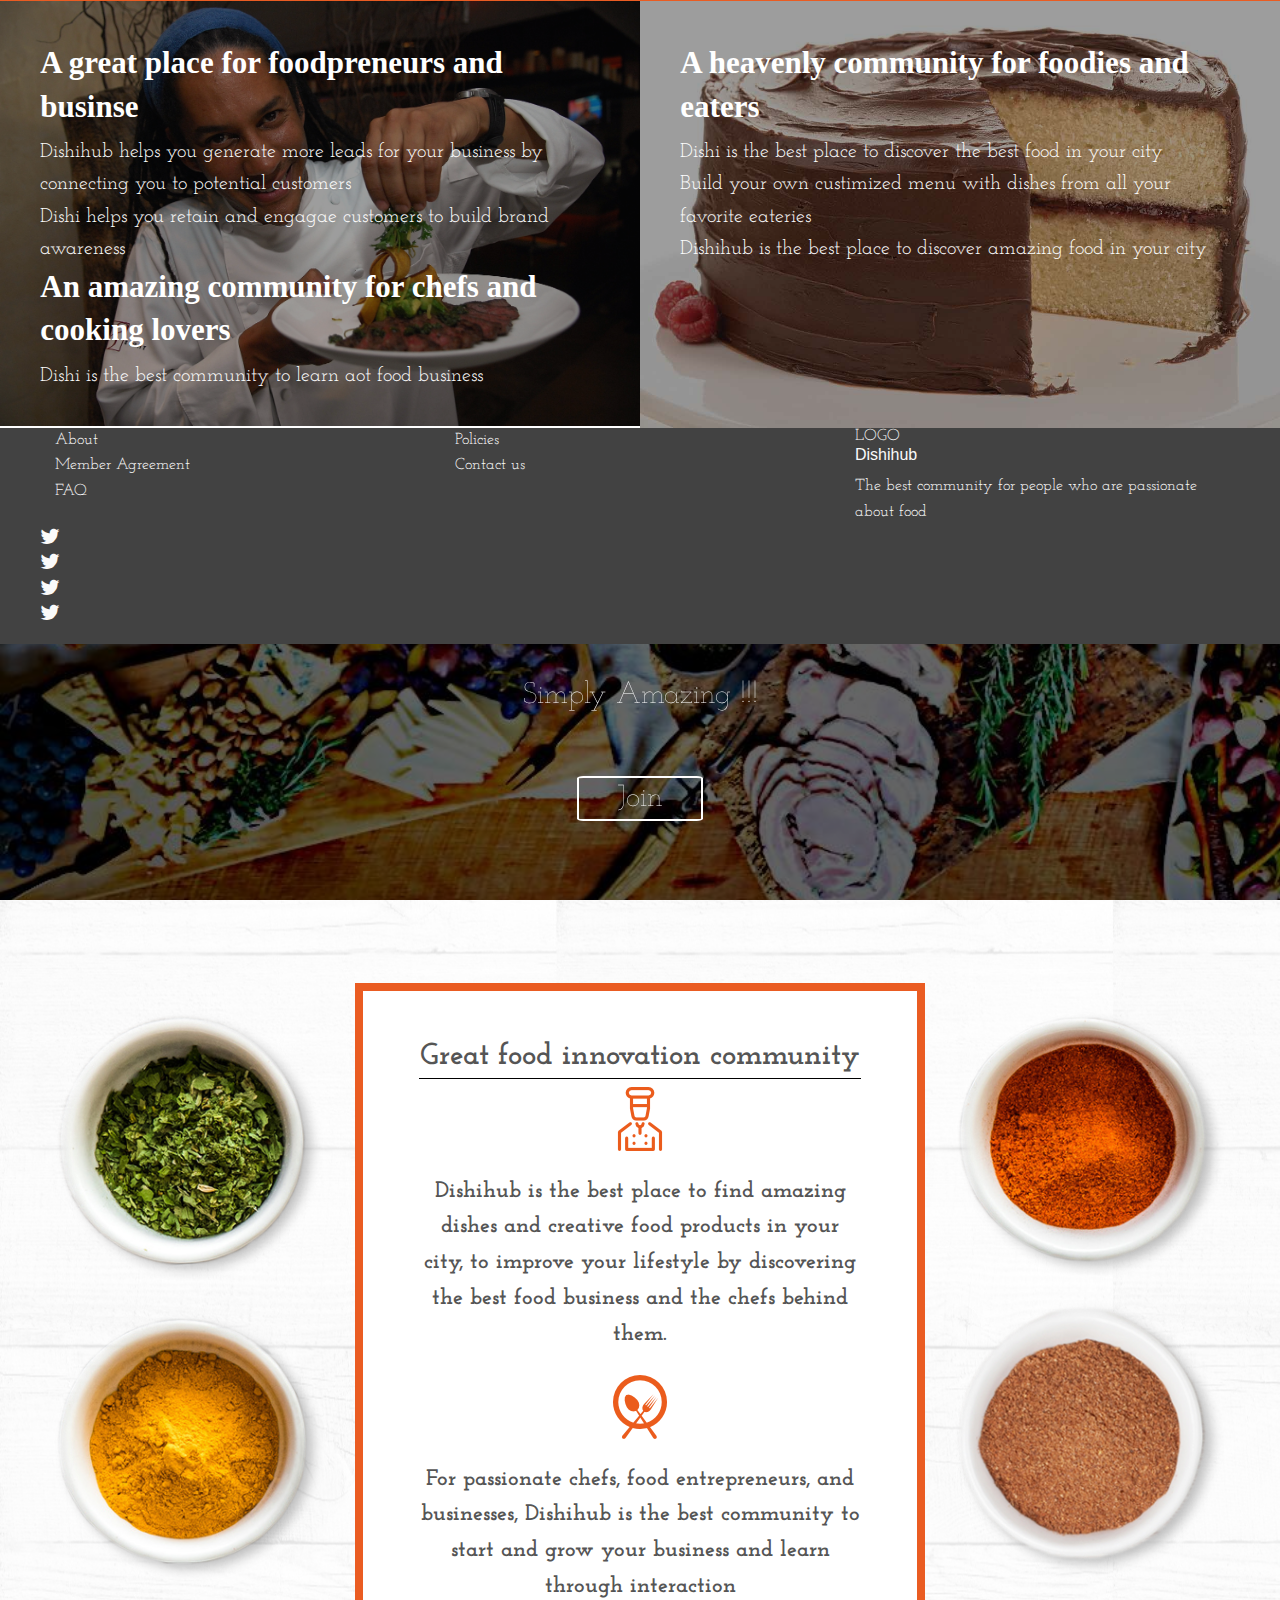
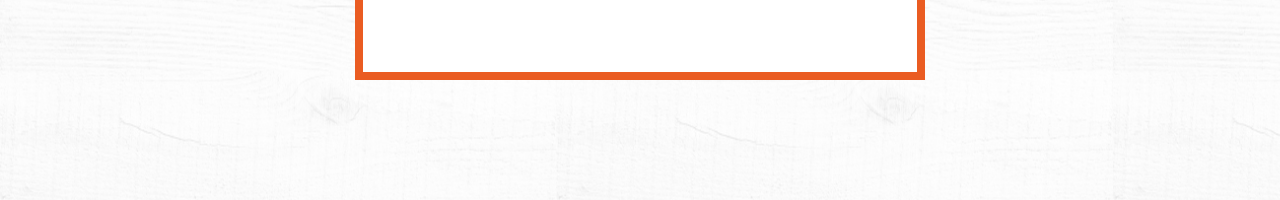
==== commit 3e6a7768: "new layout" ====
--- a/index.html
+++ b/index.html
@@ -1,20 +1,20 @@
 <!doctype html>
 <html lang=en>
+
 <head>
-    <meta name="viewport" content="width=device-width, initial-scale=1"/>
+    <meta name="viewport" content="width=device-width, initial-scale=1" />
     <title>DISHI::Landing Page</title>
 
     <!-- Stylesheets -->
-    <link rel="stylesheet" href="font/fonts.css">
+    <link rel="stylesheet" href="https://maxcdn.bootstrapcdn.com/font-awesome/4.6.1/css/font-awesome.min.css">
     <link rel="stylesheet" href="foundation/css/foundation.min.css">
     <link rel="stylesheet" href="slider/vegas.min.css">
     <link rel="stylesheet" href="css/custom_styles.css">
     <link rel="stylesheet" href="css/app-div1.css">
     <link rel="stylesheet" href="css/app-div2.css">
-
-
     <link href='https://fonts.googleapis.com/css?family=Dancing+Script' rel='stylesheet' type='text/css'>
-    <link href='https://fonts.googleapis.com/css?family=Source+Sans+Pro:400,300,200italic' rel='stylesheet' type='text/css'>    <!--Scripts -->
+    <link href='https://fonts.googleapis.com/css?family=Source+Sans+Pro:400,300,200italic' rel='stylesheet' type='text/css'>
+    <!--Scripts -->
     <link href='https://fonts.googleapis.com/css?family=Josefin+Slab:100italic' rel='stylesheet' type='text/css'>
     <script src="js/wow.js"></script>
 
@@ -22,226 +22,155 @@
 </head>
 
 <!------------------------------------------------------------------------>
+
 <body>
-<div id="whole">
+    <div id="whole">
 
-    <!----------------------------------------------->
-    <!---Div One ---->
-    <section id="div1">
-        <div class="expanded row column over">
-        
+        <!----------------------------------------------->
+        <!---Div One ---->
+        <section id="div1">
+            <div class="banner-overlay"></div>
             <header>
                 <div class="bar">
-                    <div class="bar-left ">
-<!--                        <strong>DISHI</strong>-->
+                    <div class="bar-left">
+                        <strong>DISHI</strong>
                     </div>
                     <div class="bar-right">
-                        <a class="about-btn" href="#mid-div">
-                            <div>About</div>
-                        </a>
-                        <a class="menu-btn" href="#div3">
-                            <div>How To Order</div>
-                        </a>
-                        <a class="open-kitchen-btn">
-                            <div>Open a Kitchen</div>
-                        </a>
+                        <a class="open-kitchen-btn" href="#">Open a Kitchen</a>
                     </div>
                 </div>
+            </header>
+            <!--<div class="banner">-->
+            <div class=" content">
+                <div class="row fork">
+                    <div class="small-5 column">
+                        <hr class="fork-left" style="width: 117%;">
+                    </div>
+                    <div class="small-2 column">
+                        <!-- <img src="assets/dishi%2520icons/bell-covering-hot-dish.png"/>-->
+                        <p class="decorated"><span>DishiHub</span></p>
+                       
+                    </div>
+                    <div class="small-5 column">
+                        <hr class="fork-right" style="width: 117%;">
+                    </div>
+                </div>
+                <p>The Best Community for People Passionate About Food.</p>
+                <span class="sp orange">Taste</span>
+                <p class="fullstop">.</p><span class="sp green">Opportunity</span>
+                <p class="fullstop">.</p><span class="sp yellow">Fun</span>
+                <p class="fullstop">.</p><span class="sp red">Spirit</span>
+                <br>
+                <br>
+                <p class="amaze"> Simply Amazing !!!</p>
+                <div class="btn">
+                    <a class="join-btn" href="#">Join</a>
+                </div>
+            </div>
 
-            </header>
+            <!--  </div>-->
 
 
 
-
-            <!--<div class="banner">-->
-
-            <!-- the content -->
-            <div id="div1-content">
-
-                <!-- content -->
-                <div id="col1" class="small-12 medium-12 large-12 columns">
-
-                    <div class="content">
-
-                        <div class="dishi-logo-text">
-                            <h2>DISHI</h2>
+        </section>
+        <!----------------------------------------------->
+        <!---Div One ---->
+        <section id="div2">
+            <div class="row">
+                <div class="large-3 columns about-left">
+                    <img src="assets/land-images/spices-left.png"/>
+                </div>
+                <div class="large-6 columns">
+                    <div class="about-dishi">
+                        <h3>Great food innovation community</h3>
+                                <div class="about-pic chef">
+                                <img src="assets/land-images/people.png"/>    
+                            </div>
+                        <p class="about-chef">Dishihub is the best place to find amazing dishes and creative food products in your city, to improve your lifestyle by discovering the best food business and the chefs behind them.</p>
+                        <div class="about-pic chef">
+                            <img src="assets/land-images/user.png"/>
                         </div>
-
-                        <div class="row fork">
-                            <div class="small-5 column fork-left">
-                                <hr>
-                            </div>
-
-                            <div class="small-2 column dishi-logo-icon">
-                                <img src="assets/dishi-icons/bell-covering-hot-dish.png"/>
-                            </div>
-
-                            <div class="small-5 column fork-right">
-                                <hr>
-                            </div>
-                        </div>
-
-                        <div class="slogan">
-                            <p>The Best Community for People who are Passionate about Food
-                            </p>
-                        </div>
-
-                        <!-- colourful bottom -->
-                        <div class="colourful">
-                            <span class="sp orange">Taste</span>
-                            <p class="fullstop">.</p>
-                            <span class="sp green">Opportunity</span>
-                            <p class="fullstop">.</p>
-                            <span class="sp yellow">Fun</span>
-                            <p class="fullstop">.</p>
-                            <span class="sp red">Spirit</span>
-                        </div>
-
-                        <!--<p class="amaze"> Simply Amazing !!!</p>-->
-
-                        <!-- button -->
-                        <div class="btn">
-                            <a class="join-btn" href="#">Join</a>
-                        </div>
-                    </div>
-
-                </div>
-
-
-
-            </div>
-
-        </div>
-    </section>
-    <!----------------------------------------------->
-    <!---Div Two ---->
-    <section id="div2">
-        <!-- outside whole width row -->
-        <div class="expanded row column">
-            
-            <div class="bar-right">
-                <a class="open-kitchen-btn" href="#div1">div 1</a>
-            </div>
-            
-            <!-- middle div -->
-            <div id="mid-div" class="small-12 small-centered columns center-c">
-
-                <!-- left row -->                                        
-                <div id="left-div" class="small-6 columns">
-                    <div id="div2-top-left">
-                        <h5 class="center-c"> ABOUT US</h5>
-                    </div>
-                    <div id="div2-bottom-left">
+                        <p class="about-user">For passionate chefs, food entrepreneurs, and businesses, Dishihub is the best community to start and grow your business and learn through interaction</p>
                     </div>
                 </div>
-
-                <!-- right row -->                                        
-                <div id="right-div" class="small-6 columns">
-                    <div id="div2-top-right" class="row column">
-                    </div>
-
-                    <div id="div2-bottom-right" class="row column">
-
-                        <p class="center-c">
-                        Lorem ipsum dolor sit amet, vix purto posse fabellas in, an eros ornatus indoctum pri. Eos ei cibo augue reformidans. Esse erant eligendi nam ad. Cetero accusam eos ea. Decore latine constituto eos ea. Per in vocibus contentiones, nec ea quaerendum adversarium.
-                        </p>
-
-                    </div>
-                </div>  
+                <div class="large-3 columns about-right">
+                    <img src="assets/land-images/spices-right.png"/>
+                </div>
             </div>
-
+        </section>
+        <section class="div3">
+            <div class="row expanded">
+            <div class="boxed">
+                        <figure class="chef-side">
+                            <div class="shadow"></div>
+                            <img src="assets/land-images/chef.jpg"/>
+                            <figcaption class="caption">
+                                <h3>A great place for foodpreneurs and businse</h3>
+                                <p>Dishihub helps you generate more leads for your business by connecting you to potential customers</p>
+                                <p>Dishi helps you retain and engagae customers to build brand awareness</p>
+                                <h3>An amazing community for chefs and cooking lovers</h3>
+                                <p>Dishi is the best community to learn aot food business</p>
+                            </figcaption>
+                        </figure>
+                        <figure class="user-side">
+                            <div class="shadow"></div>
+                            <img src="assets/land-images/cake.jpg"/>
+                            <figcaption class="caption">
+                                <h3>A heavenly community for foodies and eaters</h3>
+                                <p>Dishi is the best place to discover the best food in your city</p>
+                                <p>Build your own custimized menu with dishes from all your favorite eateries</p>
+                                <p>Dishihub is the best place to discover amazing food in your city</p>
+                            </figcaption>
+                        </figure>
+            </div>
         </div>
-
-
-
-
-    </section>
-
-<!----------------------------------------------->
-    <!---Div Three ---->
-    <section id="div3">
-        <div class="expanded row column">
+        </section>
+        <footer class="footer">
+          <div class="row">
+            <div class="large-4 columns">
+                <ul class="footer-list">
+                    <li class="footer-list--item"><a href="#">About</a></li>
+                    <li class="footer-list--item"><a href="#">Member Agreement</a></li>
+                    <li class="footer-list--item"><a href="#">FAQ</a></li>
+                </ul>
+              </div>
+            <div class="large-4 columns">
+                <ul class="footer-list">
+                    <li class="footer-list--item"><a href="#">Policies</a></li>
+                    <li class="footer-list--item"><a href="#"></a>Contact us</li>
+                </ul>  
+            </div>
+            <div class="large-4 columns">
+            <div class="footer-logoArea">
+                <div class="logo">
+                    LOGO
+                </div>
+                <div class="logo-title">
+                    <h6>Dishihub</h6>
+                    <p>The best community for people who are passionate about food</p>
+                </div>
+            </div>  
+            </div>
+            <div class="footer-social">
+                <ul class="footer-list social">
+                    <li class="footer-list">
+                        <a href="#"><i class="fa fa-twitter fa-lg"></i></a></li>
+                    <li class="footer-list">
+                        <a href="#"><i class="fa fa-twitter fa-lg"></i></a></li>
+                    <li class="footer-list">
+                        <a href="#"><i class="fa fa-twitter fa-lg"></i></a></li>
+                    <li class="footer-list">
+                        <a href="#"><i class="fa fa-twitter fa-lg"></i></a></li>
+                </ul>
+            </div>  
         </div>
-    </section>
-
-<!----------------------------------------------->
-
-
-
-</div> <!--whole end--->
-<!------------------------------------------------------------>
-    <!--Scripts-->
+        </footer>
+    </div>
+    <!--whole end--->
     <script src="foundation/js/vendor/jquery.min.js"></script>
     <script src="foundation/js/vendor/what-input.min.js"></script>
     <script src="foundation/js/foundation.min.js"></script>
     <script src="foundation/js/app.js"></script>
-    
-    <!--Vegas-->
-    <script src="https://code.jquery.com/jquery-2.1.4.min.js"></script>
-    <script src="slider/vegas.min.js"></script>
+</body>
 
-<!--
-    <script>
-    $("#div1").vegas({
-        overlay: true,
-        transition: 'fade',
-        transitionDuration: 4000,
-        delay: 8000,
-//        animation: 'random',
-//        animationDuration: 20000,
-        slides: [
-            { src: "/assets/dishi-images/land-banner15.jpg" },
-            { src: "/assets/dishi-images/land-banner13.jpg" },
-            { src: "/assets/dishi-images/land-banner9.jpg" },
-            { src: "/assets/dishi-images/land-banner16.jpg" },
-            { src: "/assets/dishi-images/land-banner4.jpg" },
-            { src: "/assets/dishi-images/land-banner2.jpg" },
-            { src: "/assets/dishi-images/land-banner17.jpg" },
-            { src: "/assets/dishi-images/land-banner12.jpg" },
-            { src: "/assets/dishi-images/land-banner10.jpg" },
-        ],
-        overlay: '/slider/overlays/06.png'
-    });
-    </script>
--->
-    
-    <!-- div 2 - left-->
-    <script>
-    $("#div2-bottom-left").vegas({
-        overlay: true,
-        transition: 'fade',
-        slides: [
-            { src: "/assets/dishi-images/spice5.jpg" },
-        ],
-        overlay: '/slider/overlays/06.png'
-    });
-    </script>
-    
-    <!-- div 2 - right-->
-    <script>
-    $("#div2-top-right").vegas({
-        overlay: true,
-        transition: 'fade',
-        slides: [
-            { src: "/assets/dishi-images/pink-onion.jpg" },
-        ],
-        overlay: '/slider/overlays/06.png'
-    });
-    </script>
-
-    <!-- div 3 - right-->
-    <script>
-    $("#div3").vegas({
-        overlay: true,
-        transition: 'fade',
-        slides: [
-            { src: "/assets/dishi-images/div3-banner2.jpg" },
-        ],
-        overlay: '/slider/overlays/06.png'
-    });
-    </script>
-    
-    
-    
-</body>
-</html>    
+</html>--- a/css/app-div1.css
+++ b/css/app-div1.css
@@ -1,5 +1,10 @@
-@import url(https://fonts.googleapis.com/css?family=Dancing+Script:400,700);
-
+body{
+    width 100%: 
+    background-color: #fff;
+    margin: 0;
+    padding: 0;
+    font-family: 'Josefin Slab', serif;
+}
 /*******   General styling    ******/
 
 section{
@@ -9,13 +14,13 @@
 /*******   header   *******/
 header{
     height: 60px;
-    width: 100%;
-    z-index: 10000;
-
-    border-bottom: .5px solid #fff;
-
-}
-
+    
+}
+a{
+    color: #fafafa;
+    font-size: 17spx;
+}
+ul,li{list-style: none; text-decoration: none;}
 .bar::before, .bar::after {
     content: ' ';
     display: table;
@@ -30,230 +35,194 @@
 	float: right;
 }
 .bar{
-    padding: 1rem;
+    margin: 0;
+    padding: .5rem;
     display: block;
     height: inherit;
+    border-bottom: 1px solid #fff;
 }
 
-.bar-right {
-    width: auto;
-    height: 40px;
-    display: flex;
-    align-items: baseline;
-}
-
-.bar-right div {
-    height: 100%;
-    padding: 8px 9px;
-    margin-right: 5px;
-    font-family: Raleway-Regular;
-
+.open-kitchen-btn {
     color: #fff;
-    border: 1px solid #fff;
-    box-shadow: 0 0 2px #000;
-}
-
-.bar-right div:hover {
-    color: #fff;
-    border: 2px solid coral;
-    box-shadow: 0 0 .5px #000;
-    transition: all .2s ease;
-}
-
-.bar-right div:selected {
-    color: coral;
-    border: 1px solid coral;
-}
-
-/*-----------------------------------------------------*/
+    background-color:transparent;
+    border: 2.5px solid #fff;
+	display: block;
+    padding: 10px 20px;
+    transition: all .3s ease;
+}
+.open-kitchen-btn:hover {
+	color: #fff;
+    border: 2.5px solid #fff;
+    background-color: #E87A4A;
+}
 /********    First div  ******/
 .green {color: #42bd41;}
 .red{color: red;}
-
 #div1 {
+    z-index: -500;
+    /*linear-gradient(
+    rgba(0,0,0,0.6),rgba(0,0,0,0.2)),*/
     background: url(/assets/dishi-images/land-image.jpg);
     background-size: cover;
     position: relative;
-/*	height: 100vh;*/
-    height: 110%;
-    margin: 0 auto;
-    padding: 0;
-}
-
-#div1-content {
-    height: calc(100% - 70px);
-    width: 100% !important;
-    margin: 0 auto;
-}
-
-#col1, #col2, #col3 {
+	height: 100vh;
+}
+    #div2 {
+	background-image: url(/assets/land-images/wood.jpg);
+    height: 85vh;
+    background-size: cover;
+    text-align: center;
+}
+.div3 {
+    background-color: #fff;
+    width: 100%;
+	height: auto;
+     border-top:1px solid #ea5c22;
+}
+.boxed {
+    margin: 0;
+    position: relative;
+    font-size: 1.4em;
+	width: 100%;
+    height: 100%;}
+    .shadow{
+      width: 100%;
+      height: 100%;}
+    
+    .chef-side,.user-side{   
+      position: relative;
+      margin: 0;
+      width: 50%;
+        float: left;
+      }
+.chef-side:after,.user-side:after{
+    display: block;
+    content: '';
+    clear:both;
+}
+    .caption {
+      font-size: .9em;
+      margin: 0;
+      padding: 2em;    
+      background-color: rgba(10,10,10,.4);    
+      height: 100%;    
+      width: 100%;    
+      color: #fff;    
+      top:0;
+	  position: absolute;}
+  
+.about-dishi {
+    font-weight: 900;
+    height: auto;
+    padding: 2em 2.5em;
+    font-size: 1.4em;
+    margin-top: 3.7em;
+    background-color: #fff;
+	border: 8px solid #ea5c22;}
+    .about-dishi > h3 {
+        font-family: 'Josefin Slab', serif;
+        font-size: 1.9rem;
+        border-bottom: 1px solid #000;}
+        
+     .about-chef,.about-user {
+	  margin: 1em 0;
+}
+    .about-left,
+    .about-right{
+      margin: 7em 0;}
+.banner-overlay {
+    z-index: -400;
+    position: fixed;
+    width: 100%;
     height: 100%;
-}
-
-/*---------------------------*/
-/*#col1*/
-.over {
-    width: 100% !important;
-    height: 100%;
-/*    background-color: rgba(255,255,255, 0.2);*/
-    background-color: rgba(0,0,0,0.6);
-    margin: 0 auto;
-    padding: 0;
-}
-
+    opacity: .6;
+	background-color: #000;
+}
 .content {
-    height: auto;
-    width: 100% !important;
-    color: aliceblue;
-
-/*    border: 1px solid #fff;*/
-/*    box-shadow: 0 0 2px #000;*/
-    padding: 20px 40px;
-    text-align: center;
-    text-decoration: none;
-
-    /* centering */
-    top: 45%;
-    left: 50%;
-    transform: translate(-50%, -50%);
-    position: absolute;
-
-}
-.content p{
+   /* background: linear-gradient(rgba(0,0,0,0.5),rgba(0,0,0,0.5));*/
+    width: 100%;
+    font-size: 3.8em;
+	text-align: center;
+   font-family: 'Josefin Slab', serif;
+    font-weight: 100;
+    margin-top: 3em;
+}
+@media screen and (max-width: 39.9375em) {
+    .content {
+    margin-top: 1em;    
+	font-size: 3em;
+}
+}
+.content>p{
     color: #fff;
 }
-
-/*----------------------*/
-/*The logo*/
-
-.dishi-logo-text h2 {
-    font-family: DirectDuGauche;
-    font-size: 4rem;
-    margin: 0 auto;
-    margin-bottom: 30px
-
-}
-
+.sp {
+   font-family: 'Dancing Script', cursive;
+    padding: 0 20px;
+	font-size: .6em;
+    font-weight: lighter;
+}
+.amaze{
+    font-size: 30px;
+}
 .fork {
-    width: 80%;
-    display: inline-flex;
-    align-items:center;
-    margin: 0 auto;
-    padding: 0;
-}
-
-.fork div {
-    margin: 0 auto;
-    padding: 0;
-}
-
-.fork-left, .fork-right {
-/*    text-align: center;*/
-    width: 30%;
-}
-
-.dishi-logo-icon {
-    width: auto;
-    height: 70px;
-}
-
-/*----------------------*/
-/*The slogan*/
-
-.slogan {
-    width: 100%;
-    margin: 40px 0px 50px 0px;
-    font-size: 2.8rem;
-    font-family: Raleway-ExtraLight;
-    letter-spacing: 1px;
-}
-
-.slogan span {
-/*
-    font-family: DitaSweet;
-    font-family: Raleway-Regular-Italic;
-*/
-}
-
-/*--------------------------------------------*/
-/*The Colourful text*/
-
-.colourful {
-    display:inline-flex;
-    align-items:center;
-    width: auto;
-    height: auto;
-    margin-top: 0px;
-}
-
-.colourful p, .colourful span{
-    height: 100%;
-    font-family: 'Dancing Script', cursive;
-    font-size: 2.3rem;
-    font-weight: bold;
-
-}
-
-.colourful p {
-    line-height: 1rem;
+	width:50%; 
+}
+.fork-left {
+	float: left;
+}
+.fork-right {
+	float: right;
+}
+.fullstop{
+    display: inline-block;
     font-size: 3rem;
-    margin-top: -1.7rem;
-
-}
-
-.sp {
-    margin: 0 auto;
-    padding: 0 20px;
-    width: auto;
-    font-size: 1.5rem;
-}
-
-/*----------------------*/
-/*The Button*/
-
+    color: white;
+}
 .btn {
-    height: 40px;
-    margin-top: 85px;
-}
-
+    font-size: .5em;
+	margin-top: 5%;
+}
 .btn >a{
     /*#E87A4A*/
     color:#fff;
+    border: 2.5px solid #fff;
+    padding: .4% 3%;
+    background-color: transparent;
+    border-radius: 5%;
     transition: all .2s ease;
-    border: 1px solid #fff;
-    border-radius: 0;
-    background-color: transparent;
-    padding: 10px 35px;
-    text-align: center;
-    text-decoration: none;
-
-    font-family: DaxMedium;
-    font-size: 1.5rem;
-}
-
+    width: 200px;
+	height: 200px;
+    
+}
 .btn>a:hover{
-    border: 1px solid coral;
-    box-shadow: 0;
-}
-
-
-/*---------------------------*/
-/*#col3*/
-/*Social icons*/
-.social-icons {
-    height: auto;
+    border: .5px solid #fff; 
+    background-color: #E87A4A;
+}
+.decorated{
+    color: #fff;
+     overflow: hidden;
+     text-align: center;
+ }
+.decorated > span{
+    position: relative;
+    display: inline-block;
+}
+.decorated > span:before, .decorated > span:after{
+    content: '';
     position: absolute;
-    bottom: 100px;
-}
-
-.social-icons div {
-    height: 70px;
-}
-
-
-.social-icons div img {
-    width: 45px;
-}
-
-
-
+    top: 50%;
+    border-bottom: 1px solid #ea5c22;
+    width: 800px; /* half of limiter */
+    margin: 0 20px;
+}
+.decorated > span:before{
+    right: 90%;
+}
+.decorated > span:after{
+    left: 90%;
+}
+.footer{
+    color: #fafafa;
+    background: #424242;
+}